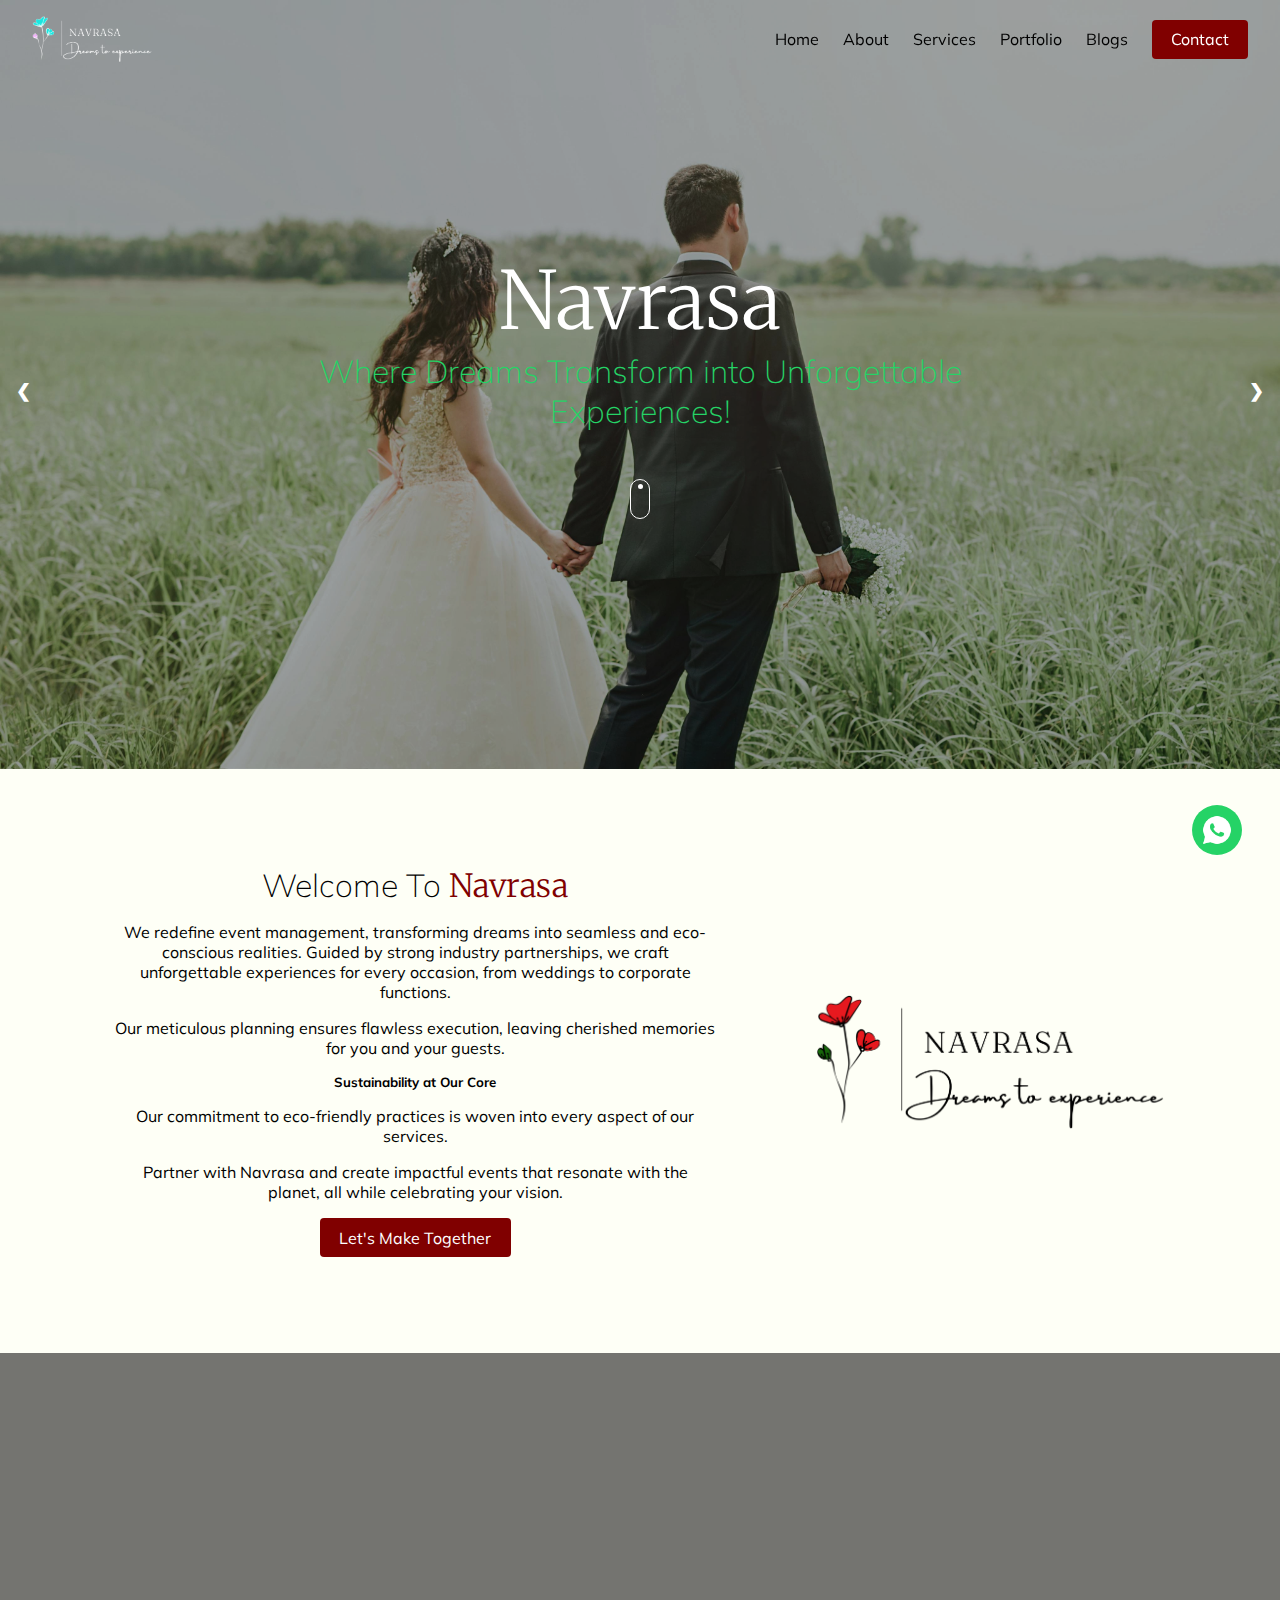
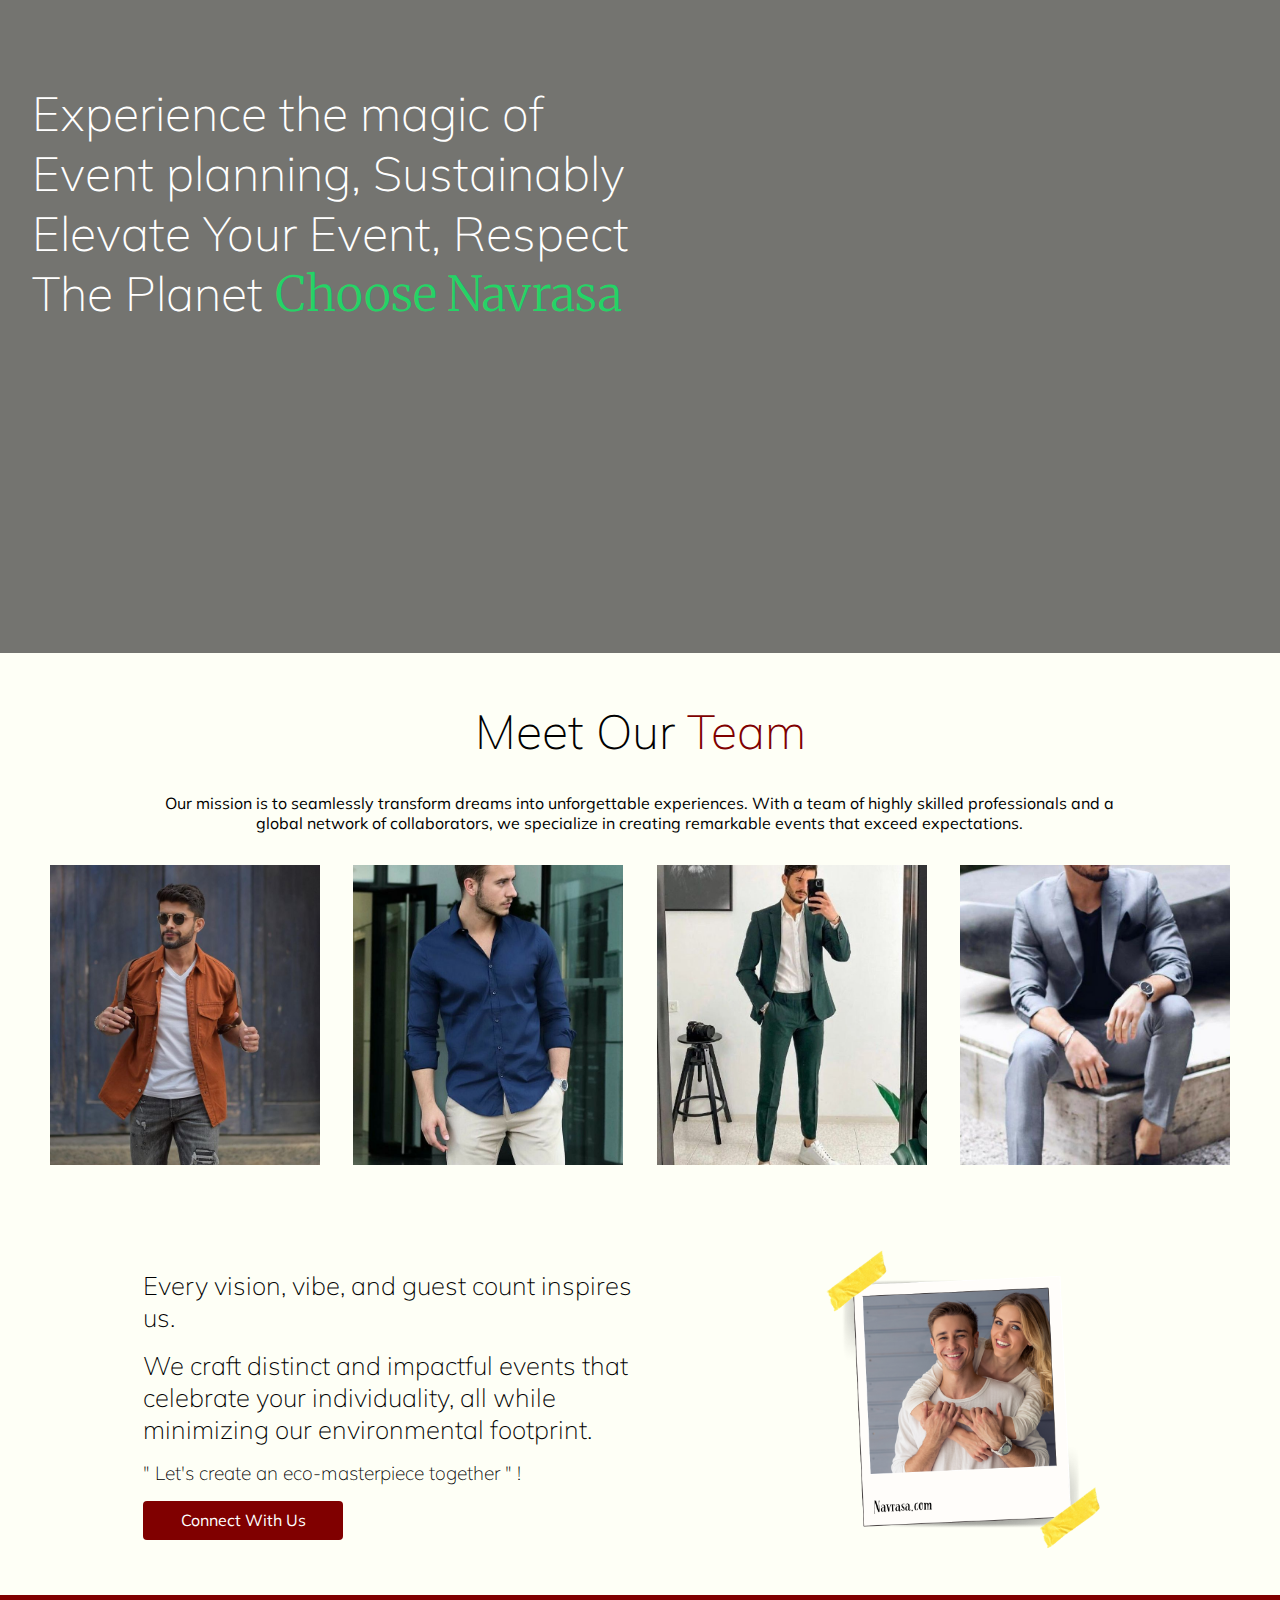
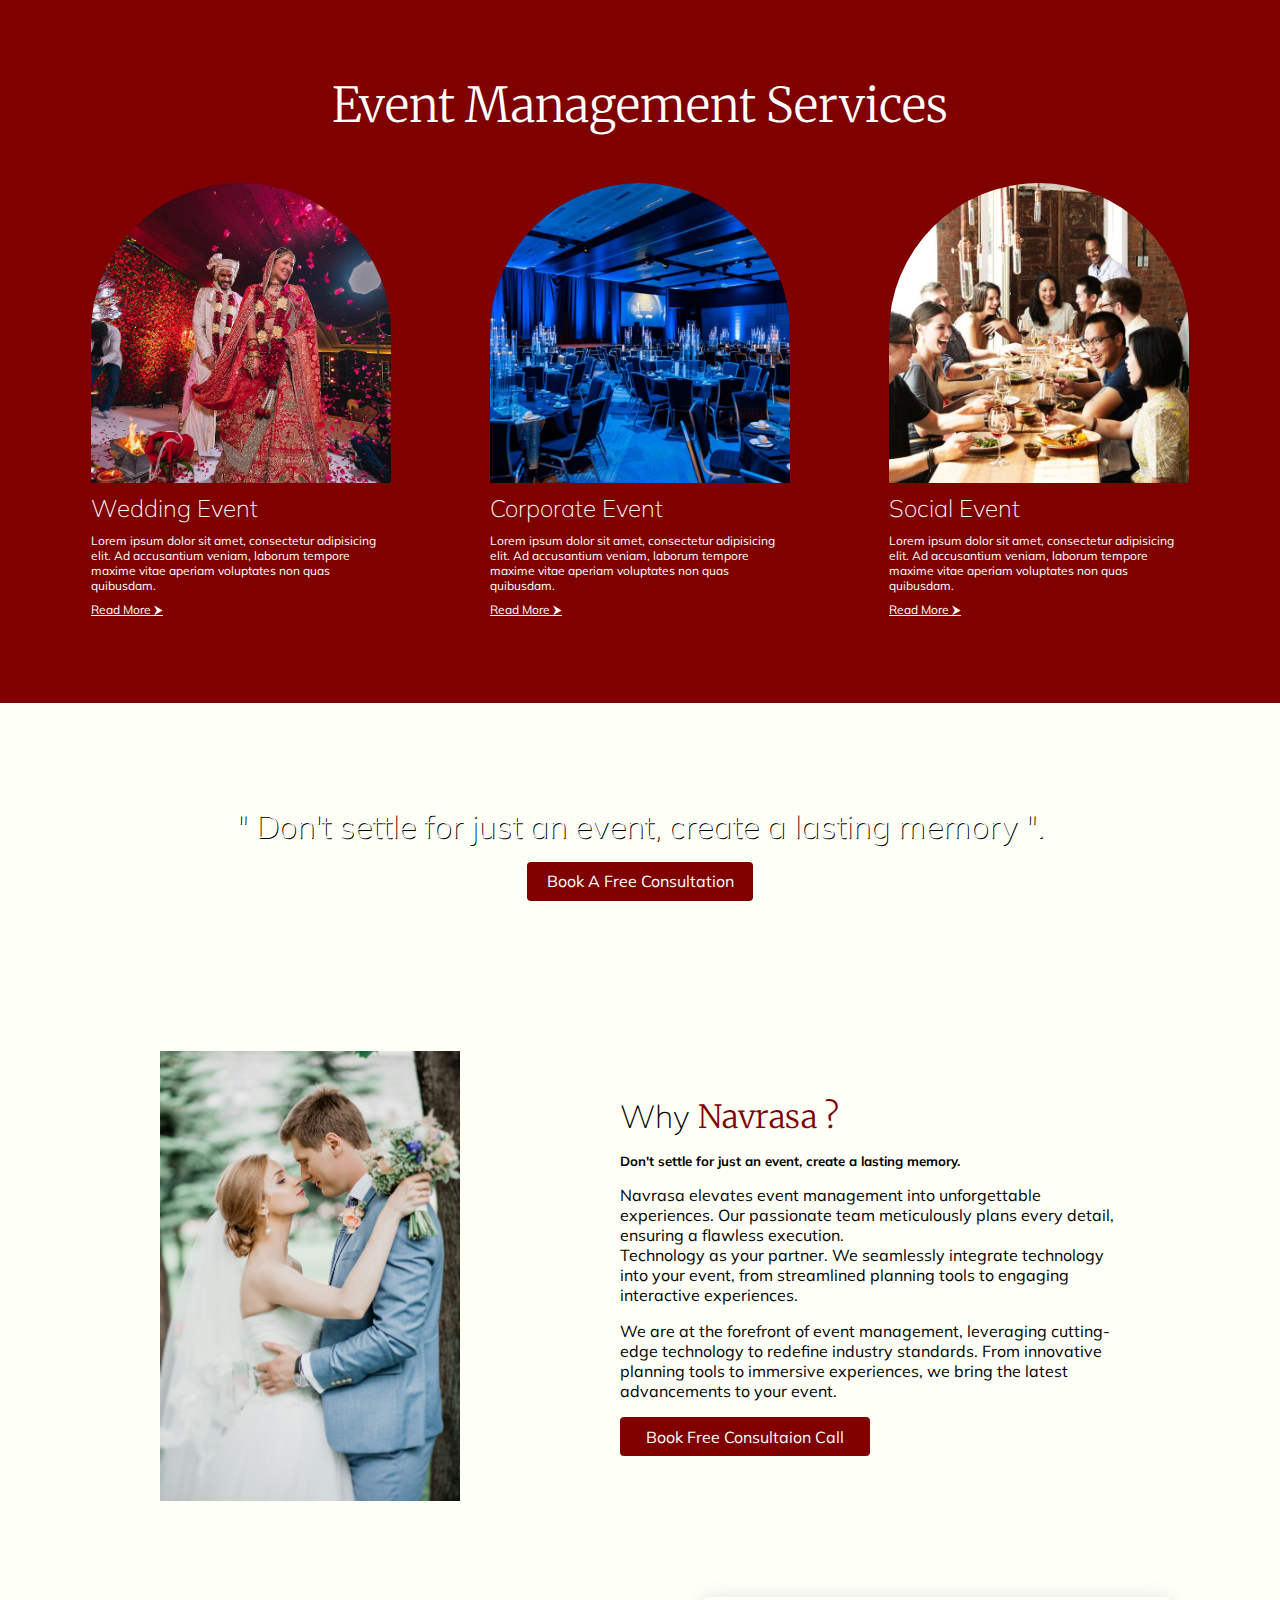
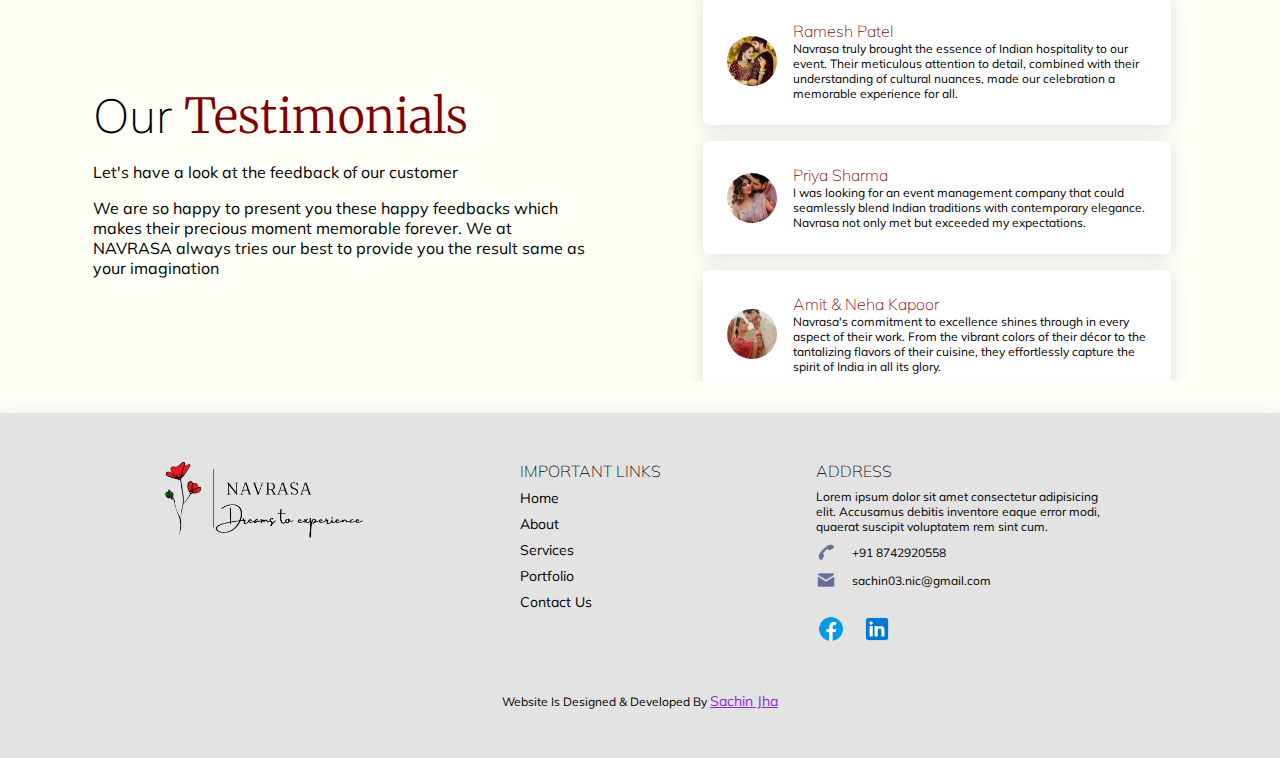
==== index.html @ 6b3e241e "blog page added" ====
<!DOCTYPE html>
<html lang="en">
  <head>
    <meta charset="UTF-8" />
    <meta name="viewport" content="width=device-width, initial-scale=1.0" />
    <title>Navrasa</title>
    <link rel="stylesheet" href="style.css" />
    <style>
      .mySlides {display: none}
      img {vertical-align: middle;}
      
      /* Slideshow container */
      .slideshow-container {
        width: 100%;
        position: relative;
        margin: auto;
      }
      
      /* Next & previous buttons */
      .prev, .next {
        cursor: pointer;
        position: absolute;
        top: 50%;
        width: auto;
        padding: 16px;
        margin-top: -22px;
        color: white;
        font-weight: bold;
        font-size: 18px;
        transition: 0.6s ease;
        border-radius: 0 3px 3px 0;
        user-select: none;
      }
      
      /* Position the "next button" to the right */
      .next {
        right: 0;
        border-radius: 3px 0 0 3px;
      }
      
      /* On hover, add a black background color with a little bit see-through */
      .prev:hover, .next:hover {
        background-color: rgba(0,0,0,0.8);
      }
      
      /* Caption text */
      .text {
        color: #f2f2f2;
        font-size: 15px;
        padding: 8px 12px;
        position: absolute;
        bottom: 8px;
        width: 100%;
        text-align: center;
      }
      
      /* Number text (1/3 etc) */
      .numbertext {
        color: #f2f2f2;
        font-size: 12px;
        padding: 8px 12px;
        position: absolute;
        top: 0;
      }
      
      
      /* Fading animation */
      /* .fade {
        animation-name: fade;
        animation-duration: 1.5s;
      } */
      .overlayer{
          position: absolute;
          width: 100%;
          height: 100%;
          display: flex;
          justify-content: center;
          flex-direction: column;
          align-items: center;
          color: white;
          text-align: center;
          background-color: rgba(0, 0, 0, 0.279);
      }
      .overlayer h1{
        font-family: var(--cursive);
        /* color: var(--darkGolden); */
        font-size: 5rem;
      }
      .overlayer h3{
        color: var(--golden);
        max-width: 700px;
      }
      
      /* On smaller screens, decrease text size */
      @media only screen and (max-width: 300px) {
        .prev, .next,.text {font-size: 11px}
      }
      </style>
  </head>
  <body>
    <div class="whatsapp-box">
      <a href="#"><img src="./images/whatsapp.png" alt="" /></a>
    </div>
    <nav id="navbar">
      <div class="navbar-left">
        <img src="./images/logo.png" alt="" id="navLogo" />
      </div>
      <div class="navbar-right">
        <a href="./index.html" class="link-a">Home</a>
        <a href="./about/about.html" class="link-a">About</a>
        <a href="./services/service.html" class="link-a">Services</a>
        <a href="./portfolio/portfolio.html" class="link-a">Portfolio</a>
        <a href="./blog/blog.html" class="link-a">Blogs</a>
        <a href="./contact/contact.html" class="btn-a">Contact</a>
      </div>
    </nav>

    <div class="slideshow-container">
      <div class="overlayer">
        <h1 class="cursive">Navrasa</h1>
        <h3>Where Dreams Transform into Unforgettable Experiences!</h3>
        <div class="ball-ring">
          <div class="ball"></div>
        </div>
      </div>
      <div class="mySlides fade">
        <img src="./images/aboutLandingBg.jpg" style="width:100%">
        <!-- <div class="text">Caption Text</div> -->
      </div>
      
      <div class="mySlides fade">
        <img src="./images/portfolioLandingBg.jpg" style="width:100%">
        <!-- <div class="text">Caption Two</div> -->
      </div>
      
      <div class="mySlides fade">
        <img src="./images/couple.jpg" style="width:100%">
        <!-- <div class="text">Caption Three</div> -->
      </div>
      
      <a class="prev" onclick="plusSlides(-1)">❮</a>
      <a class="next" onclick="plusSlides(1)">❯</a>
      
      </div>

    <!-- <div class="landing-section">
      <h1 class="cursive">Navrasa</h1>
      <h3>Where Dreams Transform into Unforgettable Experiences!</h3>
      <div class="ball-ring">
        <div class="ball"></div>
      </div>
    </div> -->

    <div class="second-section">
      <div class="second-section-bottom">
        <div class="second-section-bottom-content">
          <h3>Welcome To <span> Navrasa</span></h3>
          <p>
            We redefine event management, transforming dreams into seamless and
            eco-conscious realities. Guided by strong industry partnerships, we
            craft unforgettable experiences for every occasion, from weddings to
            corporate functions.
          </p>
          <p>
            Our meticulous planning ensures flawless execution, leaving
            cherished memories for you and your guests.
          </p>
          <h5>Sustainability at Our Core</h5>
          <p>
            Our commitment to eco-friendly practices is woven into every aspect
            of our services.
          </p>
          <p>
            Partner with Navrasa and create impactful events that resonate with
            the planet, all while celebrating your vision.
          </p>
          <a href="#" class="btn-a">Let's Make Together</a>
        </div>
        <div class="second-section-bottom-image">
          <!-- <img src="./images/circleCollage.png" alt="" /> -->
          <img src="./images/logo.png" alt="" />
        </div>
      </div>
    </div>

    <div class="third-section">
      <h2>Experience the magic of</h2>
      <h2>Event planning, Sustainably</h2>
      <h2>Elevate Your Event, Respect</h2>
      <h2>The Planet <span>Choose Navrasa</span></h2>
    </div>

    <div class="team-section">
      <h2>Meet Our <span>Team</span></h2>
      <p>
        Our mission is to seamlessly transform dreams into unforgettable
        experiences. With a team of highly skilled professionals and a global
        network of collaborators, we specialize in creating remarkable events
        that exceed expectations.
      </p>
      <div class="team-section-middle">
        <div class="team-card">
          <img src="./images/member1.jpg" alt="" />
          <div class="team-card-overlay">
            <h4>Memeber Name</h4>
            <p>Designation of the person</p>
          </div>
        </div>
        <div class="team-card">
          <img src="./images/member2.jpg" alt="" />
          <div class="team-card-overlay">
            <h4>Memeber Name</h4>
            <p>Designation of the person</p>
          </div>
        </div>
        <div class="team-card">
          <img src="./images/member3.jpg" alt="" />
          <div class="team-card-overlay">
            <h4>Memeber Name</h4>
            <p>Designation of the person</p>
          </div>
        </div>
        <div class="team-card">
          <img src="./images/member4.jpg" alt="" />
          <div class="team-card-overlay">
            <h4>Memeber Name</h4>
            <p>Designation of the person</p>
          </div>
        </div>
      </div>
      <!-- <div class="team-section-bottom">
        <p>Lorem ipsum dolor sit amet consectetur, adipisicing elit. Sunt iste nisi, deleniti fugit quibusdam nostrum, ratione non ex maiores hic officia quaerat cumque quasi! Quaerat doloremque facilis minima beatae cum.</p>
        <p>Lorem ipsum dolor sit, amet consectetur adipisicing elit. Aliquam, non ducimus! Labore et dolor perspiciatis excepturi tempore, ducimus quis soluta.</p>
      </div> -->
    </div>

    <!-- <div class="forth-section">
      <div class="forth-section-left">
        <img src="./images/team.png" alt="" />
      </div>
      <div class="forth-section-right">
        <p>
          Our mission is to seamlessly transform dreams into unforgettable
          experiences. With a team of highly skilled professionals and a global
          network of collaborators, we specialize in creating remarkable events
          that exceed expectations.
        </p>
        <p>
          Whether it's a wedding, corporate function, or social gathering, we're
          dedicated to ensuring that every moment is meticulously planned and
          flawlessly executed, leaving our clients with memories to cherish for
          a lifetime.
        </p>
        <h3>Dreams Into Experience</h3>
      </div>
    </div> -->

    <div class="fifth-section forth-section">
      <div class="fifth-section-right forth-section-right">
        <h4>Every vision, vibe, and guest count inspires us.</h4>
        <h4>
          We craft distinct and impactful events that celebrate your
          individuality, all while minimizing our environmental footprint.
        </h4>
        <h5>" Let's create an eco-masterpiece together " !</h5>
        <a href="#" class="btn-a">Connect With Us</a>
      </div>
      <div class="fifth-section-left forth-section-left">
        <img src="./images/photo-frame.png" alt="" />
      </div>
    </div>

    <div class="sixth-section">
      <h2>Event Management Services</h2>
      <div class="sixth-section-top">
        <a href="./services/service.html" class="sixth-section-top-card">
          <img src="./images/weddingEvent.jpg" alt="" />
          <!-- <div class="sixth-section-top-card-bottom"></div> -->
          <h4>Wedding Event</h4>
          <p>
            Lorem ipsum dolor sit amet, consectetur adipisicing elit. Ad
            accusantium veniam, laborum tempore maxime vitae aperiam voluptates
            non quas quibusdam.
          </p>
          <p class="read-more">Read More &#11166;</p>
        </a>
        <a href="./services/service.html" class="sixth-section-top-card">
          <img src="./images/corporateEvent.jpg" alt="" />
          <h4>Corporate Event</h4>
          <p>
            Lorem ipsum dolor sit amet, consectetur adipisicing elit. Ad
            accusantium veniam, laborum tempore maxime vitae aperiam voluptates
            non quas quibusdam.
          </p>
          <p class="read-more">Read More &#11166;</p>
        </a>
        <a href="./services/service.html" class="sixth-section-top-card">
          <img src="./images/socialGathering.jpg" alt="" />
          <h4>Social Event</h4>
          <p>
            Lorem ipsum dolor sit amet, consectetur adipisicing elit. Ad
            accusantium veniam, laborum tempore maxime vitae aperiam voluptates
            non quas quibusdam.
          </p>
          <p class="read-more">Read More &#11166;</p>
        </a>
      </div>
      <!-- <h3>We Believe</h3>
      <h2>Authenticity Matters.</h2> -->
      <!-- <p>
        Weddings are so much more than a big party. They’re a single chapter in
        a much longer story of love. The cornerstone of the life you’re building
        together.
      </p> -->
    </div>

    <div class="seventh-section">
      <h3>
        " Don't settle for just an event, create a
        <span> lasting memory</span> ".
      </h3>
      <a href="#" class="btn-a">Book A Free Consultation</a>
    </div>

    <div class="eight-section">
      <div class="eight-section-left">
        <img src="./images/dummy1.jpg" alt="" />
      </div>
      <div class="eight-section-right">
        <h3>Why <span>Navrasa ?</span></h3>
        <h5>Don't settle for just an event, create a lasting memory.</h5>
        <p>
          Navrasa elevates event management into unforgettable experiences. Our
          passionate team meticulously plans every detail, ensuring a flawless
          execution.
          <br />
          Technology as your partner. We seamlessly integrate technology into
          your event, from streamlined planning tools to engaging interactive
          experiences.
        </p>
        <p>
          We are at the forefront of event management, leveraging cutting-edge
          technology to redefine industry standards. From innovative planning
          tools to immersive experiences, we bring the latest advancements to
          your event.
        </p>
        <a href="#" class="btn-a">Book Free Consultaion Call</a>
      </div>
    </div>

    <div class="testimonial-section">
      <div class="testimonial-section-left">
        <h2>Our <span>Testimonials</span></h2>
        <p>Let's have a look at the feedback of our customer</p>
        <p>
          We are so happy to present you these happy feedbacks which makes their
          precious moment memorable forever. We at NAVRASA always tries our best
          to provide you the result same as your imagination
        </p>
      </div>
      <div class="testimonial-section-right">
        <div class="testimonial-card">
          <div class="testimonial-card-left">
            <img src="./images/testimonial1.jpg" alt="" />
          </div>
          <div class="testimonial-card-right">
            <h4>Ramesh Patel</h4>
            <p>
              Navrasa truly brought the essence of Indian hospitality to our
              event. Their meticulous attention to detail, combined with their
              understanding of cultural nuances, made our celebration a
              memorable experience for all.
            </p>
          </div>
        </div>
        <div class="testimonial-card">
          <div class="testimonial-card-left">
            <img src="./images/testimonial2.jpg" alt="" />
          </div>
          <div class="testimonial-card-right">
            <h4>Priya Sharma</h4>
            <p>
              I was looking for an event management company that could
              seamlessly blend Indian traditions with contemporary elegance.
              Navrasa not only met but exceeded my expectations.
            </p>
          </div>
        </div>
        <div class="testimonial-card">
          <div class="testimonial-card-left">
            <img src="./images/testimonial3.jpg" alt="" />
          </div>
          <div class="testimonial-card-right">
            <h4>Amit & Neha Kapoor</h4>
            <p>
              Navrasa's commitment to excellence shines through in every aspect
              of their work. From the vibrant colors of their décor to the
              tantalizing flavors of their cuisine, they effortlessly capture
              the spirit of India in all its glory.
            </p>
          </div>
        </div>
        <div class="testimonial-card">
          <div class="testimonial-card-left">
            <img src="./images/testimonial4.jpg" alt="" />
          </div>
          <div class="testimonial-card-right">
            <h4>Ananya & Arjun Mehta</h4>
            <p>
              Navrasa's ability to weave together the rich tapestry of Indian
              culture into our event was truly remarkable.
            </p>
          </div>
        </div>
        <div class="testimonial-card">
          <div class="testimonial-card-left">
            <img src="./images/testimonial5.jpg" alt="" />
          </div>
          <div class="testimonial-card-right">
            <h4>Deepak & Pooja Khanna</h4>
            <p>
              Navrasa's dedication to showcasing the beauty of Indian traditions
              is truly commendable. From the moment we engaged with their team,
              we knew we were in capable hands.
            </p>
          </div>
        </div>
        <div class="testimonial-card">
          <div class="testimonial-card-left">
            <img src="./images/testimonial6.jpg" alt="" />
          </div>
          <div class="testimonial-card-right">
            <h4>Rajiv & Sunita Desai</h4>
            <p>
              Navrasa's passion for Indian culture shines through in every
              detail of their work. From the intricate designs of their
              invitations to the soulful melodies of their music, they create an
              immersive experience
            </p>
          </div>
        </div>
        <div class="testimonial-card">
          <div class="testimonial-card-left">
            <img src="./images/testimonial7.jpg" alt="" />
          </div>
          <div class="testimonial-card-right">
            <h4>Rahul & Anjali Gupta</h4>
            <p>
              Their vibrant decorations, flavorful cuisine, and lively
              entertainment transformed our event into a vibrant celebration
              that left guests in awe.
            </p>
          </div>
        </div>
      </div>
    </div>

    

    <footer id="footer">
      <div class="footer-top">
        <div class="column" id="footerColumn1">
          <img src="./images/logo.png" alt="" />
        </div>
        <div class="column" id="footerColumn2">
          <h4>IMPORTANT LINKS</h4>
          <a href="#">Home</a>
          <a href="#">About</a>
          <a href="#">Services</a>
          <a href="#">Portfolio</a>
          <a href="#">Contact Us</a>
        </div>
        <div class="column" id="footerColumn3">
          <h4>ADDRESS</h4>
          <p>
            Lorem ipsum dolor sit amet consectetur adipisicing elit. Accusamus
            debitis inventore eaque error modi, quaerat suscipit voluptatem rem
            sint cum.
          </p>
          <div class="basic-row">
            <img src="./images/call.png" alt="" />
            <p>+91 8742920558</p>
          </div>
          <div class="basic-row">
            <img src="./images/mail.png" alt="" />
            <p>sachin03.nic@gmail.com</p>
          </div>
          <div class="basic-row">
            <a href="#"
              ><img src="./images/facebook.png" class="social-icon" alt=""
            /></a>
            <a href="#"
              ><img src="./images/linkedin.png" class="social-icon" alt=""
            /></a>
            <!-- <a href="#"><img src="./images/instagram.png" class="social-icon" alt=""></a> -->
          </div>
        </div>
      </div>
      <div class="footer-bottom">
        <p>
          Website Is Designed & Developed By
          <a href="https://sachinjha.tech/" target="_blank">Sachin Jha</a>
        </p>
      </div>
    </footer>

    <div class="error-screen">
      <img src="./images/404.png" alt="" />
    </div>

    <script src="./script.js"></script>
    <script>
      let slideIndex = 1;
      showSlides(slideIndex);
      
      function plusSlides(n) {
        showSlides(slideIndex += n);
      }
      
      function currentSlide(n) {
        showSlides(slideIndex = n);
      }
      
      function showSlides(n) {
        let i;
        let slides = document.getElementsByClassName("mySlides");
        let dots = document.getElementsByClassName("dot");
        if (n > slides.length) {slideIndex = 1}    
        if (n < 1) {slideIndex = slides.length}
        for (i = 0; i < slides.length; i++) {
          slides[i].style.display = "none";  
        }
        for (i = 0; i < dots.length; i++) {
          dots[i].className = dots[i].className.replace(" active", "");
        }
        slides[slideIndex-1].style.display = "block";  
        dots[slideIndex-1].className += " active";
      }
      </script>
    <script>
      let navbar = document.getElementById("navbar");
      window.addEventListener("scroll", () => {
        if (window.scrollY >= 50) {
          navbar.style.backgroundColor = "white";
        } else {
          navbar.style.backgroundColor = "transparent";
        }
      });
    </script>
  </body>
</html>
---- style.css ----
@import url('https://fonts.googleapis.com/css2?family=Mulish:ital,wght@0,200..1000;1,200..1000&display=swap');
@import url('https://fonts.googleapis.com/css2?family=Great+Vibes&family=Mulish:ital,wght@0,200..1000;1,200..1000&display=swap');
@import url('https://fonts.googleapis.com/css2?family=Kaushan+Script&display=swap');
@import url('https://fonts.googleapis.com/css2?family=Merriweather&display=swap');
*{
    margin: 0%;
    padding: 0%;
    box-sizing: border-box;
    font-family: var(--paragraph);
}
html{
    font-size: 100%;
    scroll-behavior: smooth;
}
body{
    width: 100%;
    height: 100vh;
    overflow-x: hidden;
    background-color: var(--lightGreen);
}
:root{
    /* --golden : #FFD700; */
    --green : 	#25d366;
    --golden : 	#25d366;
    --darkGolden : #800000;
    --lightGreen : #fefff6;
    /* --cursive : "Great Vibes", cursive; */
    --cursive : "Merriweather", serif;
    --paragraph : "Mulish", sans-serif;
    /* --handwritten :"Kaushan Script", cursive; */
    --handwritten : "Merriweather", serif;
}
h1{
    font-size: 4rem;
    font-weight: lighter;
}
h2{
    font-size: 3rem;
    font-weight: lighter;
}
h3{
    font-size: 2rem;
    font-weight: lighter;
}
h4{
    font-size: 1rem;
    font-weight: lighter;
}
a{
    text-decoration: none;
    color: black;
}
.btn-a{
    padding: 0.6rem 1.2rem;
    border-radius: 4px;
    background-color: var(--darkGolden);
    color: white;
    transition: 0.6s;
    text-align: center;
}
.btn-a:hover{
    background-color: var(--green);
    color: white;
}

/* WHATSAPP BOX */
.whatsapp-box{
    position: fixed;
    bottom: 5%;
    right: 3%;
    width: 50px;
    height: 50px;
    background-color: var(--green);
    border-radius: 50%;
    z-index: 999;
    display: flex;
    justify-content: center;
    align-items: center;
}
.whatsapp-box img{
    width: 30px;
}


/* NAVBAR-SECTION */
#navbar{
    padding: 1rem 2rem;
    display: flex;
    justify-content: space-between;
    align-items:center;
    width: 100%;
    position: fixed;
    z-index: 999;
    transition: 0.6s;
    /* backdrop-filter: blur(8px); */
}
.navbar-left img{
    width: 120px;
    filter: invert(100%);
}
.navbar-right{
    display: flex;
    justify-content: center;
    align-items: center;
    gap: 1.5rem;
}
.navbar-right .link-a:hover{
    color: var(--golden);
}

/* LANDING SECTION */
.landing-section{
    width: 100%;
    min-height: 100vh;
    display: flex;
    flex-direction: column;
    justify-content: center;
    align-items: center;
    padding: 3rem 2rem;
    padding-top: 5rem;
    background: url("./images/landingBg.jpg");
    background-size: cover;
    /* background-position: center; */
    position: relative;
    /* background-attachment: fixed; */
}
.landing-section::before{
    content: "";
    position: absolute;
    top: 0%;
    left: 0%;
    width: 100%;
    height: 100%;
    background-color: #1313127d;
}

.landing-section .cursive{
    font-family: var(--handwritten);
    font-weight: lighter;
    font-size: 6rem;
    color: white;
}
.landing-section h1 , .landing-section p , .landing-section h2 , .landing-section h3{
    position: relative;
    color: var(--golden);
    font-weight: lighter;
}
.ball-ring{
    position: relative;
    width: 20px;
    height: 40px;
    border-radius: 20px;
    border: 1px solid white;
    margin-top: 3rem;
}
.ball{
    position: absolute;
    width: 5px;
    height: 5px;
    background-color: white;
    border-radius: 50%;
    top: 10%;
    left: 37%;
    animation: ball 4s linear infinite;
}
@keyframes ball {
    0%{
        top: 10%;
    }
    50%{
        top: 70%;
    }
    100%{
        top: 10%;
    }
}
.landing-section h3{
    max-width: 700px;
    text-align: center;
}


/* SECOND-SECTION */
.second-section{
    width: 100%;
    padding: 3rem 2rem;
    display: flex;
    flex-direction: column; 
    /* gap: 1rem; */
    align-items: center;
}
.second-section h3 span{
    color: var(--darkGolden);
    font-family: var(--handwritten);
}
.second-section-bottom{
    width: 100%;
    padding: 3rem 0;
    display: flex;
    justify-content: space-evenly;
    align-items: center;
    gap: 1rem;
}
.second-section-bottom-content{
    max-width: 600px;
    display: flex;
    flex-direction: column;
    align-items: center;
    gap: 1rem;
    text-align: center;
}
.second-section-bottom-content .btn-a{
    max-width: 200px;
}
.second-section-bottom-image img{
    width: 350px;
    /* height: 100%; */
}

/* THIRD SECTION */
.third-section{
    width: 100%;
    height: 100vh;
    background: url("./images/landingThirdSection.jpg");
    background-size: cover;
    background-position: center;
    background-attachment: fixed;
    position: relative;
    padding: 3rem 2rem;
    display: flex;
    flex-direction: column;
    justify-content: center;
}
.third-section::before{
    content: "";
    position: absolute;
    top: 0%;
    left: 0%;
    width: 100%;
    height: 100%;
    background-color: #13131296;
}
.third-section h2{
    position: relative;
    color: white;
    font-weight: lighter;
}
.third-section h2 span{
    color: var(--golden);
    font-family: var(--handwritten);
}


/* TEAM SECTION */
.team-section{
    padding: 3rem 2rem;
    display: flex;
    flex-direction: column;
    align-items: center;
    gap: 2rem;
}
.team-section > p{
    text-align: center;
    max-width: 80%;
}
.team-section h2{
    text-align: center;
}
.team-section h2 span{
    color: var(--darkGolden);
}
.team-section-middle{
    width: 100%;
    display: flex;
    justify-content: space-evenly;
    gap: 1rem;
}
.team-card{
    width: 270px;
    height: 300px;
    /* border: 1px solid var(--darkGolden); */
    display: flex;
    flex-direction: column;
    gap: 1rem;
    overflow: hidden;
    position: relative;
}
.team-card-overlay{
    transition: 0.6s;
    position: absolute;
    background-color: var(--darkGolden);
    color: white;
    padding: 1rem 1rem;
    width: 100%;
    display: flex;
    flex-direction: column;
    justify-content: center;
    align-items: center;
    gap: 0.5rem;
    text-align: center;
    bottom: -120px;
}
.team-card:hover > .team-card-overlay{
    bottom: 0px;
}
.team-card p{
    font-size: 12px;
}
.team-card img{
    position: relative;
    width: 100%;
    height: 100%;
    object-fit: cover;
}
.team-section-bottom{
    width: 100%;
    text-align: center;
    /* border: 1px solid red; */
    display: flex;
    justify-content: center;
    align-items: center;
    flex-direction: column;
    gap: 1rem;
}
.team-section-bottom p{
    /* max-width:800px; */
    width: 90%;
}

/* FORTH SECTION */
.forth-section{
    padding: 3rem 2rem;
    display: flex;
    justify-content: space-evenly;
    gap: 2rem;
    align-items: center;
}
.forth-section-left img{
    width: 350px;
}
.forth-section-right{
    max-width: 500px;
    display: flex;
    flex-direction: column;
    gap: 1rem;
}
.forth-section-right h3{
    font-family: var(--cursive);
    color: var(--darkGolden);
}

/* FIFTH-SECTION */
.fifth-section{
    padding: 1rem 2rem;
}
.fifth-section-right h4{
    font-family: var(--paragraph);
    color: black;
    font-weight: lighter;
    font-size: 1.6rem;
}
.fifth-section-right h5{
    font-weight: lighter;
    font-size: 1.2rem;
}
.fifth-section-right .btn-a{
    width: 200px;
}


/* SIXTH SECTION */
.sixth-section  > h2{
    color: white;
    margin-bottom: 2rem;
}
.sixth-section{
    padding: 5rem 2rem;
    background-color: var(--darkGolden);
    display: flex;
    flex-direction: column;
    justify-content: center;
    align-items: center;
    gap: 1rem;
    text-align: center;
}
.sixth-section-top{
    width: 100%;
    display: flex;
    justify-content: space-evenly;
    align-items: center;
    gap: 2.5rem;
    position: relative;
    flex-wrap: wrap;
}
.sixth-section-top-card{
    width: 300px;
    height: 440px;
    position: relative;
    border-top-left-radius: 150px;
    border-top-right-radius: 150px;
    overflow: hidden;
    display: flex;
    flex-direction: column;
    justify-content: left;
    text-align: left;
    gap: 0.6rem;
    /* border: 1px solid white; */
    color: white;
    cursor: pointer;
}
.sixth-section-top-card h4{
    font-size: 1.5rem;
}
.sixth-section-top-card p{
    font-size: 12px;
}
.read-more{
    transition: 0.6s;
    text-decoration: underline;
}
.sixth-section-top-card:hover > .read-more{
    transform: translateX(20px);
}
.sixth-section-top-card img{
    width: 100%;
    max-height: 300px;
    object-fit: cover;
    position: relative;
    transition: 0.6s;
}
.sixth-section-top-card:hover > img{
    transform: scale(1.06);
}
.sixth-section h2{
    font-family: var(--cursive);
    /* color: var(--darkGolden); */
}
.sixth-section p{
    max-width: 600px;
}


/* SEVENT SECTION */
.seventh-section{
    width: 100%;
    height: 300px;
    background: url("./images/offersectionbg.jpg");
    background-size: cover;
    background-attachment: fixed;
    padding: 3rem 2rem;
    display: flex;
    justify-content: center;
    align-items: center;
    text-align: center;
    flex-direction: column;
    gap: 1rem;
}
.seventh-section h3{
    color: white;
    /* font-weight: bold; */
    text-shadow: 1px 1px black;
}
/* .seventh-section h3 span{
    color: var(--darkGolden);
} */
/* EIGHT SECTION */
.eight-section{
    padding: 3rem 2rem;
    display: flex;
    justify-content: space-evenly;
    align-items: center;
    gap: 2rem;
}
.eight-section-right{
    display: flex;
    flex-direction: column;
    gap: 1rem;
    max-width: 500px;
}
.eight-section-right h3 span{
    color: var(--darkGolden);
    font-family: var(--handwritten);
}
.eight-section-right .btn-a{
    width: 250px;
}
.eight-section-left img{
    width: 300px;
}


/* TESTIMONIAL SECTION */
.testimonial-section{
    padding: 2rem 2rem;
    display: flex;
    justify-content: space-evenly;
    align-items: center;
    gap: 2rem;
}
.testimonial-section-left{
    display: flex;
    flex-direction: column;
    gap: 1rem;
    max-width: 500px;
}
.testimonial-section-left h2 span{
    font-family: var(--cursive);
    color: var(--darkGolden);
}
.testimonial-section-right{
    height: 400px;
    /* border: 1px solid red; */
    width: 500px;
    overflow-y: auto;
    display:flex;
    flex-direction: column;
    gap: 1rem;
    padding: 1rem 1rem;
}
.testimonial-card{
    width: 100%;
    padding: 1.5rem 1.5rem;
    background-color: white;
    border-radius: 6px;
    display: flex;
    gap: 1rem;
    align-items: center;
    box-shadow: rgba(100, 100, 111, 0.2) 0px 2px 19px 0px;
}
.testimonial-card-left img{
    width: 50px;
    height: 50px;
    border-radius: 50%;
    object-fit: cover;
}
.testimonial-card-right p{
    font-size: 12px;
}
.testimonial-card-right h4{
    color: var(--darkGolden);
}
.testimonial-section-right::-webkit-scrollbar{
    /* display: none; */
    width: 4px;
    background-color: transparent;
}
.testimonial-section-right::-webkit-scrollbar-thumb{
    background-color: var(--darkGolden);
    border-radius: 8px;
}



/* FAQ SECTION */
.faq-section{
    padding: 3rem 2rem;
    display: flex;
    flex-direction: column;
    gap: 1rem;
    background-color: #800000;
}
.faq-section .grid-card{
    padding: 1rem 1rem;
    width: 90%;
    display: flex;
    flex-direction: column;
    gap: 1rem;
    background-color: white;
    height: 50px;
    overflow: hidden;
    transition: 0.6s;
    border-radius: 4px;
}
.faq-section .grid-card:hover{
    height:120px;
}
.faq-section .grid-card p{
    font-size: 12px;
}
.faq-section .grid-card h4{
    color: var(--darkGolden);
}
/* FOOTER SECTION */
#footer{
    padding: 3rem 2rem;
    box-shadow: rgba(100, 100, 111, 0.2) 0px 7px 29px 0px;
    background-color: rgb(227, 227, 227);
    display: flex;
    flex-direction: column;
    gap: 3rem;
}
.footer-top{
    width: 100%;
    display: flex;
    justify-content: space-evenly;
    flex-wrap: wrap;
    gap: 1.5rem;
}
.column{
    display: flex;
    flex-direction: column;
    gap: 0.5rem;
    max-width: 300px;
}
#footerColumn1 img{
    width: 200px;
}
#footerColumn2 a{
    font-size: 14px;
}
#footerColumn2 a:hover{
    color: var(--darkGolden);
}
#footerColumn3 p{
    font-size: 12px;
}
.basic-row{
    display: flex;
    align-items: center;
    gap: 1rem;
}
.basic-row img{
    filter: invert(60%);
    width: 20px;
}
.basic-row .social-icon{
    filter: invert(0%);
    width: 30px;
    margin-top: 1rem;
}
.footer-bottom{
    text-align: center;
    font-size: 12px;
}
.footer-bottom a{
    color: blueviolet;
    font-size: 14px;
    text-decoration: underline;
}


/* ERROR SCREEN */
.error-screen{
    display: none;
    justify-content: center;
    align-items: center;
    position: fixed;
    top: 0%;
    left: 0%;
    width: 100%;
    height: 100%;
    z-index: 1000;
    background-color:var(--lightGreen);
}
.error-screen img{
    width: 300px;
}




@media screen  and (max-width:990px){
    .error-screen{
        display: flex;
    }
}
@media screen and (max-width:450px) {
    .sixth-section h2{
        font-size: 1.6rem;
    }
}
@media screen and (max-width:700px) {
    .faq-section .grid-card:hover{
        height: 170px;
    }
}
@media screen and (max-width:600px) {
    .faq-section .grid-card{
        width: 100%;
    }
    .faq-section h3{
        color: white;
        font-size: 1.2rem;
    }
}


@media screen and (max-width:450px) {
    html{
        font-size: 80%;
    }
}
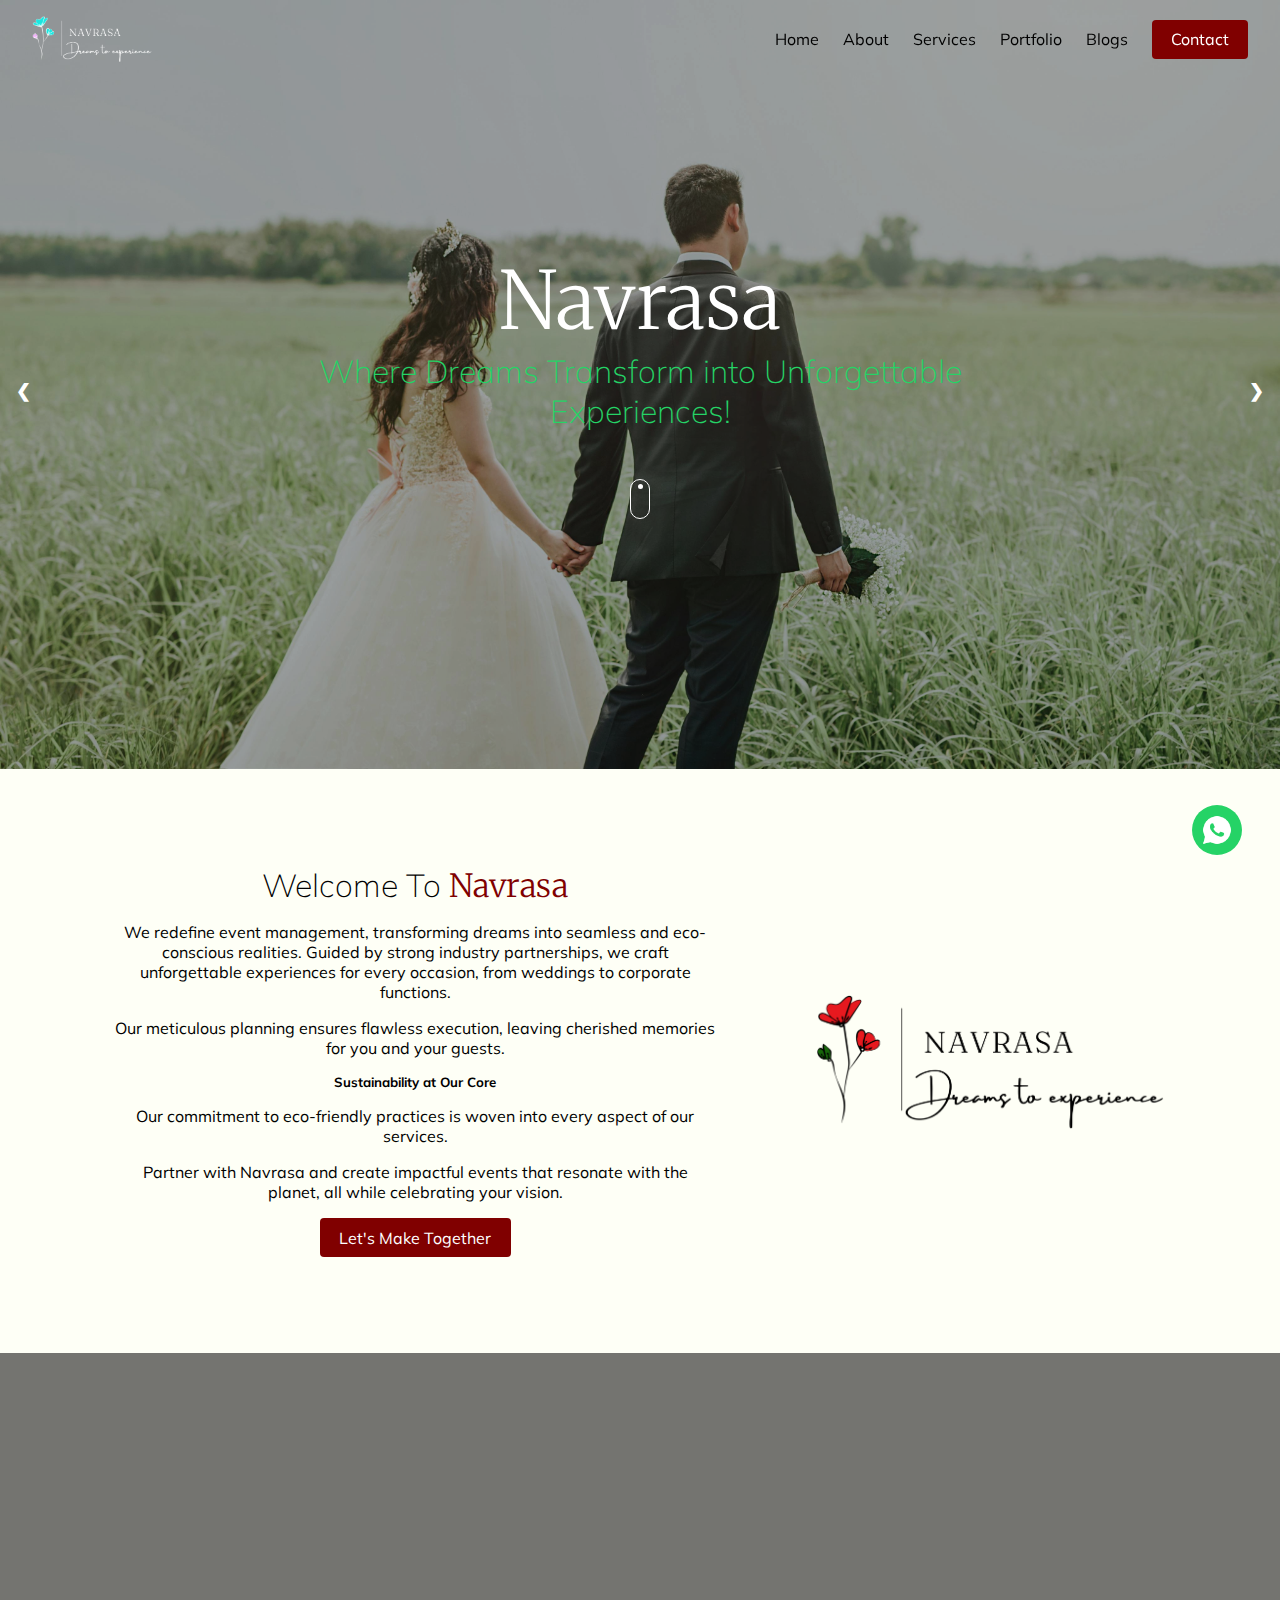
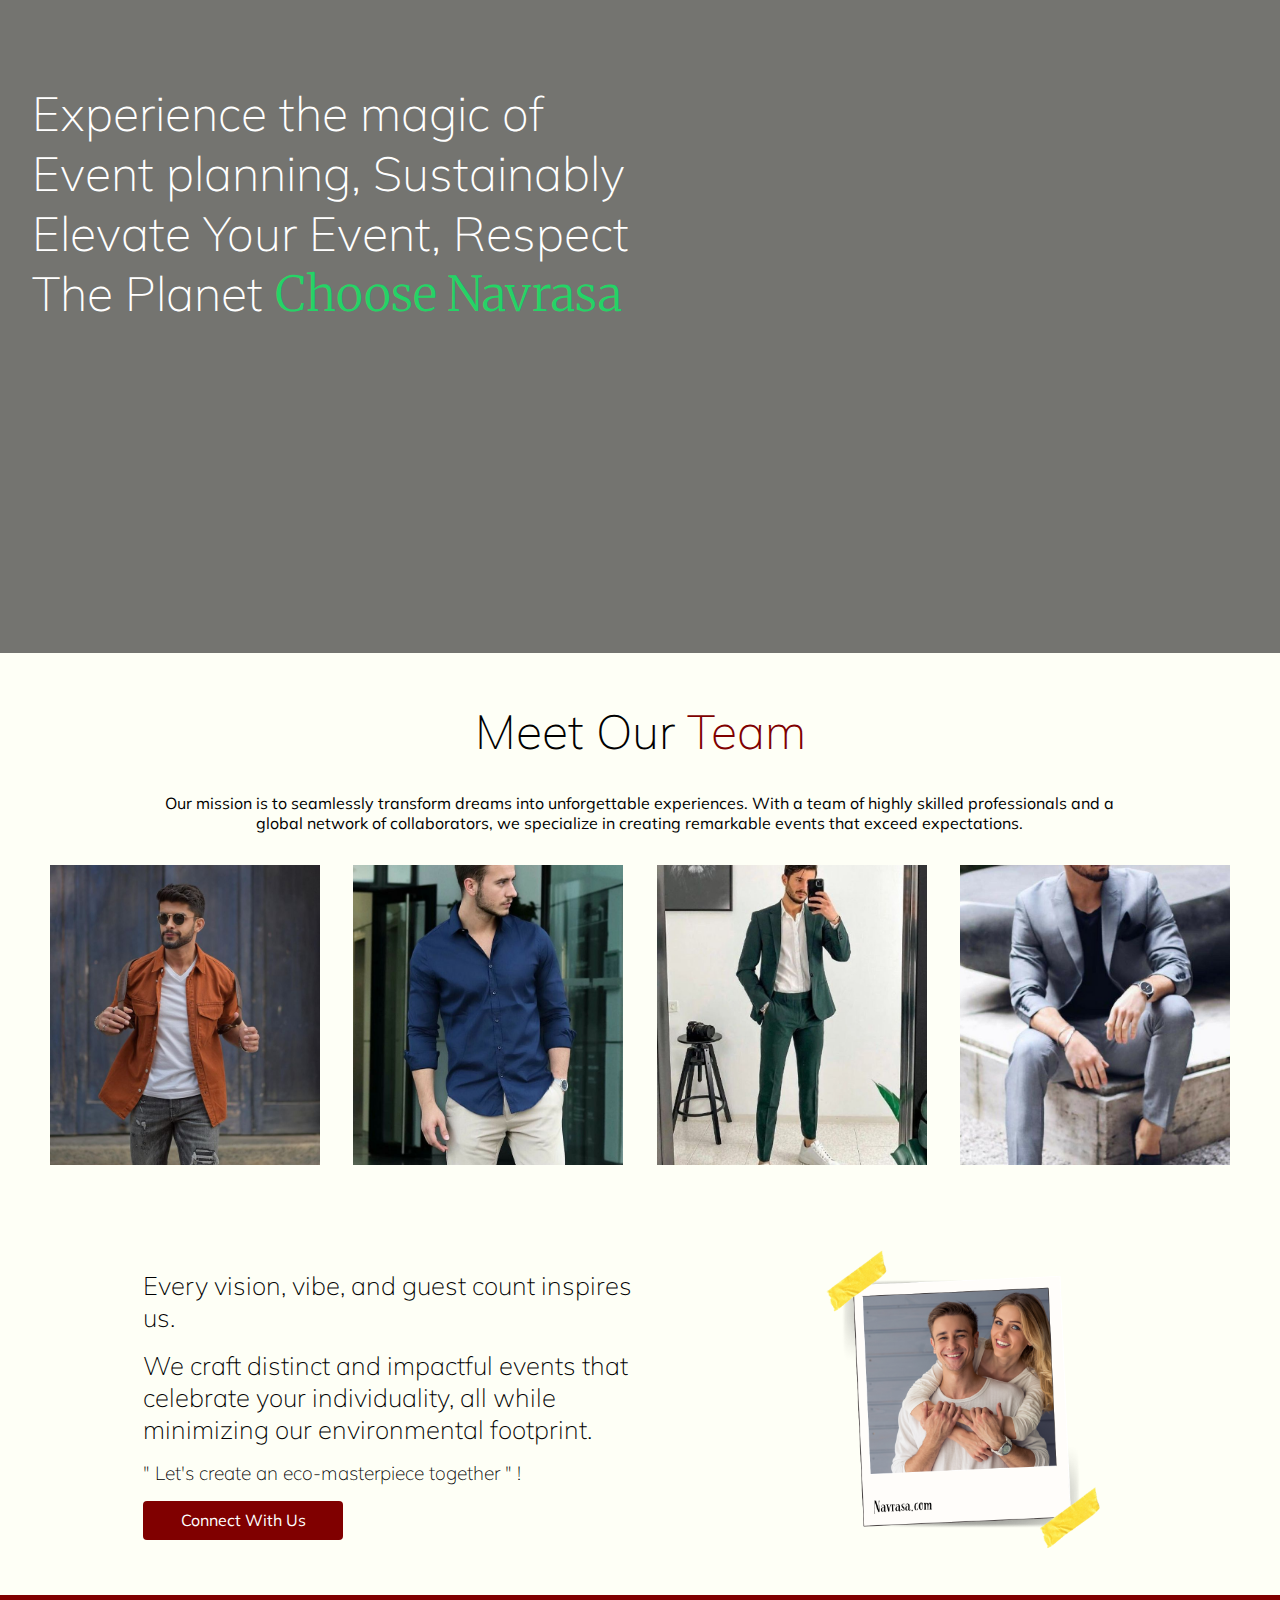
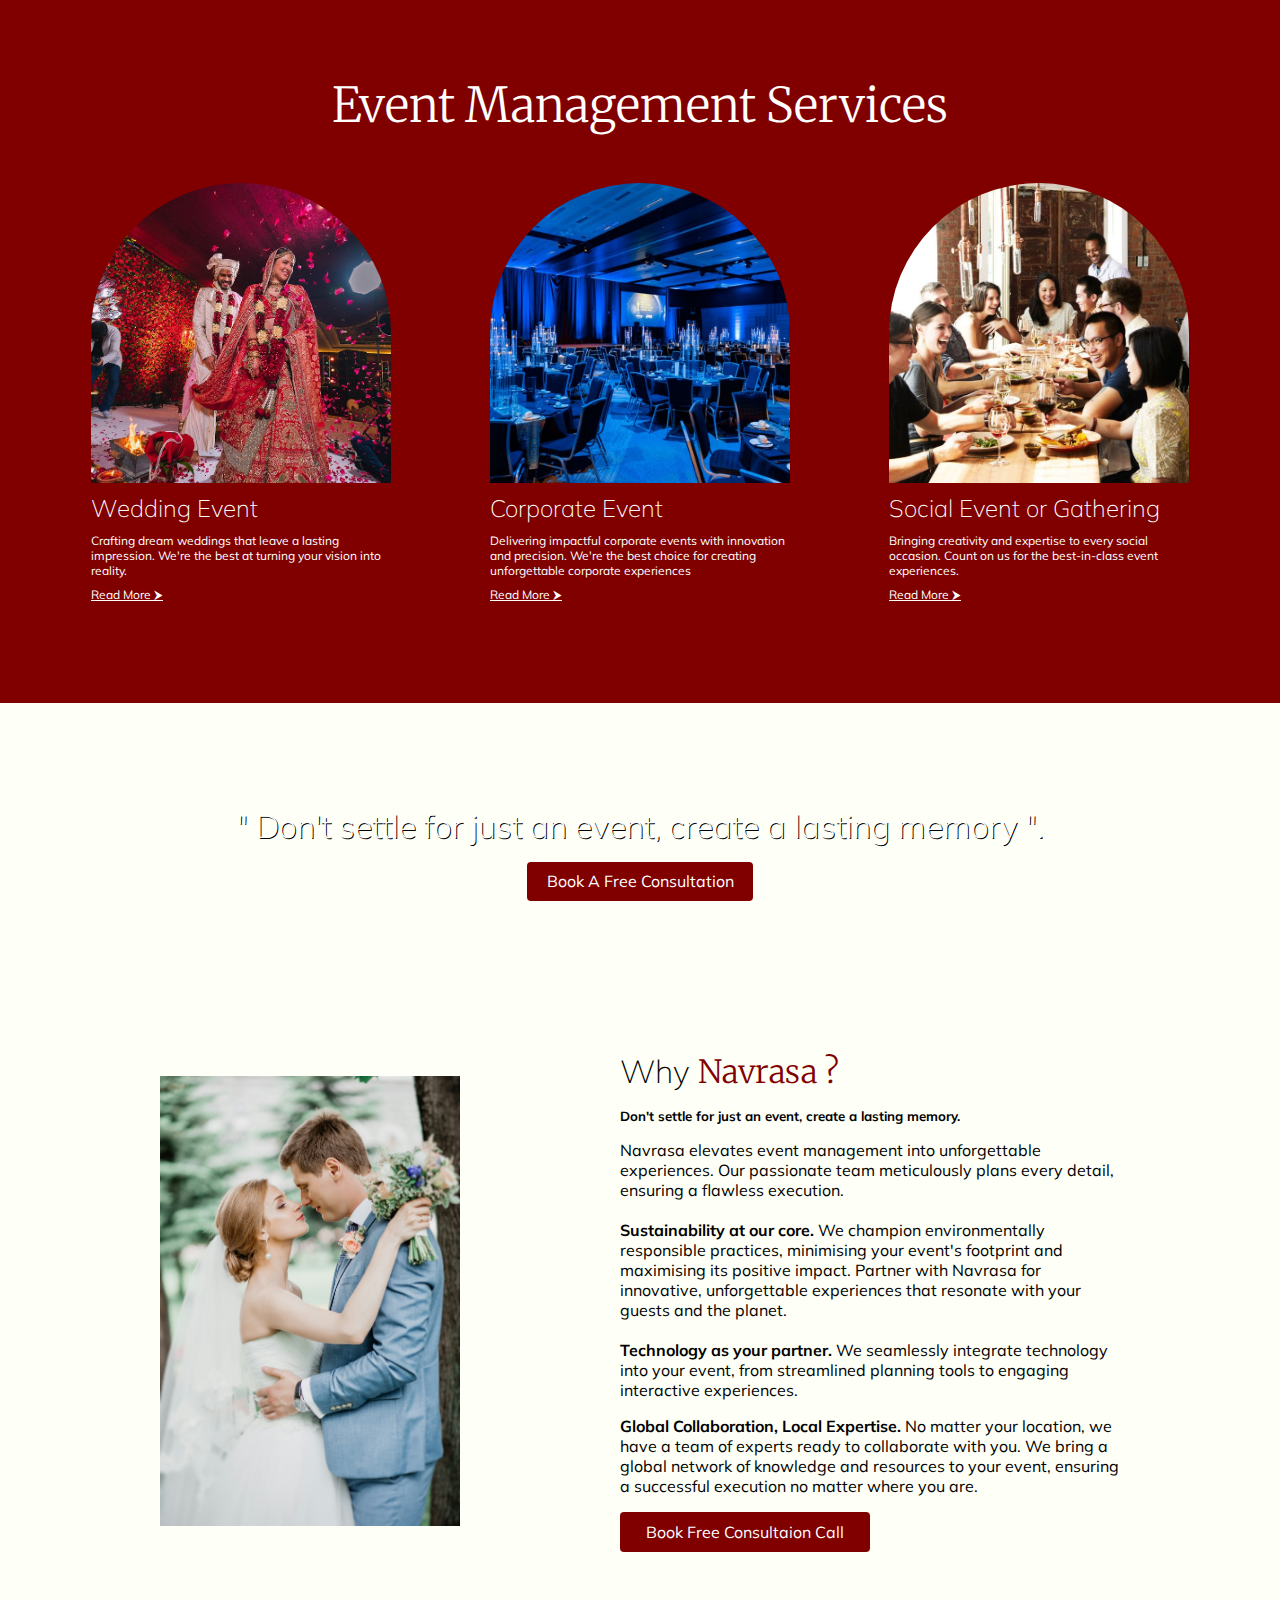
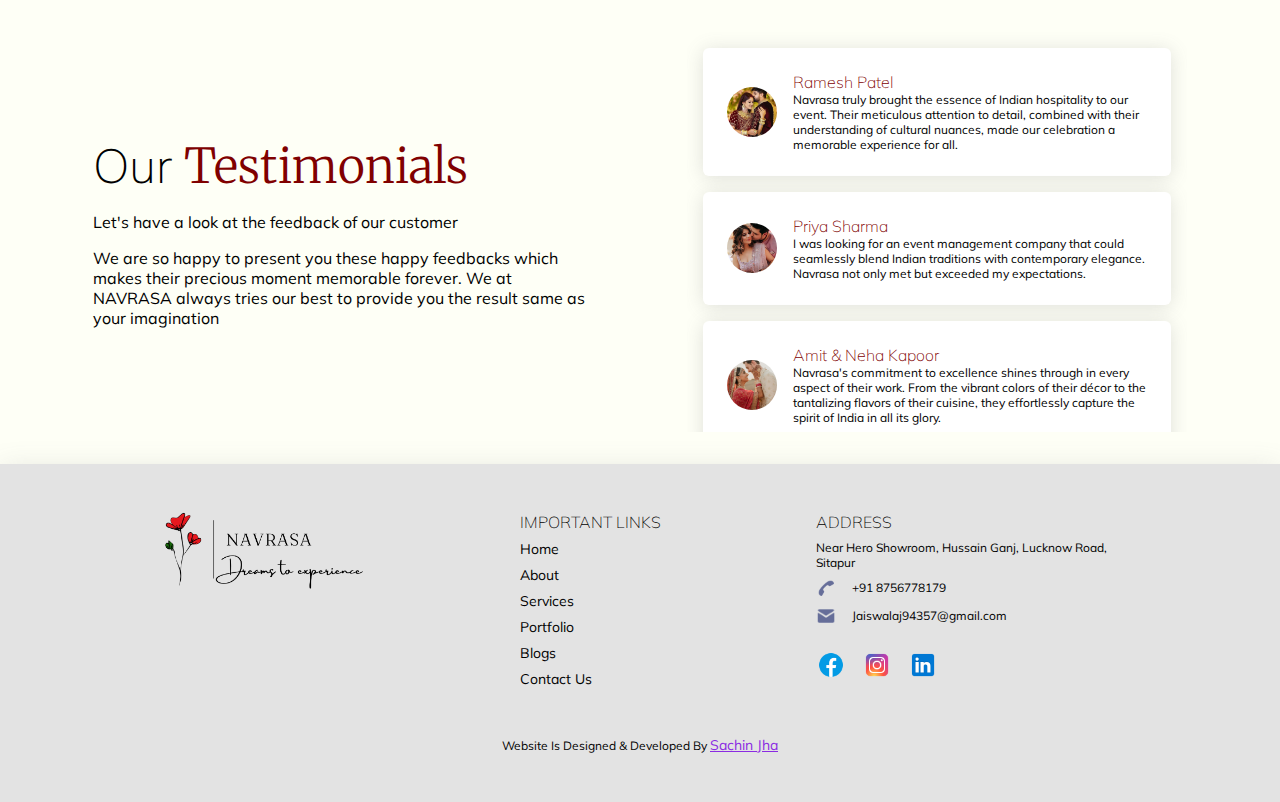
==== commit 9c6c2afd: "content change + service page complition" ====
--- a/index.html
+++ b/index.html
@@ -14,6 +14,12 @@
         width: 100%;
         position: relative;
         margin: auto;
+      }
+
+      @media screen and (max-width:400px) {
+        .slideshow-container{
+          height: 70vh;
+        }
       }
       
       /* Next & previous buttons */
@@ -95,6 +101,17 @@
       @media only screen and (max-width: 300px) {
         .prev, .next,.text {font-size: 11px}
       }
+      .slideshow-container .mySlides{
+        /* border: 1px solid red; */
+        width: 100%;
+        height: 100%;
+        object-fit: cover;
+      }
+      .slideshow-container .mySlides img{
+        height: 100%;
+        object-fit: cover;
+        width: 100%;
+      }
       </style>
   </head>
   <body>
@@ -113,6 +130,17 @@
         <a href="./blog/blog.html" class="link-a">Blogs</a>
         <a href="./contact/contact.html" class="btn-a">Contact</a>
       </div>
+      <img src="./images/menu.png" onclick="displayMenu()" alt="">
+      <div class="side-menu" id="sideMenu">
+        <img src="./images/logo.png" alt="">
+        <a href="./index.html" class="link-a">Home</a>
+        <a href="./about/about.html" class="link-a">About</a>
+        <a href="./services/service.html" class="link-a">Services</a>
+        <a href="./portfolio/portfolio.html" class="link-a">Portfolio</a>
+        <a href="./blog/blog.html" class="link-a">Blogs</a>
+        <a href="./contact/contact.html" class="btn-a">Contact</a>
+        <img src="./images/close.png" alt="" id="closeBtn" onclick="hideMenu()">
+      </div>
     </nav>
 
     <div class="slideshow-container">
@@ -174,7 +202,7 @@
             Partner with Navrasa and create impactful events that resonate with
             the planet, all while celebrating your vision.
           </p>
-          <a href="#" class="btn-a">Let's Make Together</a>
+          <a href="./contact/contact.html" class="btn-a">Let's Make Together</a>
         </div>
         <div class="second-section-bottom-image">
           <!-- <img src="./images/circleCollage.png" alt="" /> -->
@@ -263,7 +291,7 @@
           individuality, all while minimizing our environmental footprint.
         </h4>
         <h5>" Let's create an eco-masterpiece together " !</h5>
-        <a href="#" class="btn-a">Connect With Us</a>
+        <a href="./contact/contact.html" class="btn-a">Connect With Us</a>
       </div>
       <div class="fifth-section-left forth-section-left">
         <img src="./images/photo-frame.png" alt="" />
@@ -278,9 +306,7 @@
           <!-- <div class="sixth-section-top-card-bottom"></div> -->
           <h4>Wedding Event</h4>
           <p>
-            Lorem ipsum dolor sit amet, consectetur adipisicing elit. Ad
-            accusantium veniam, laborum tempore maxime vitae aperiam voluptates
-            non quas quibusdam.
+            Crafting dream weddings that leave a lasting impression. We're the best at turning your vision into reality.
           </p>
           <p class="read-more">Read More &#11166;</p>
         </a>
@@ -288,19 +314,15 @@
           <img src="./images/corporateEvent.jpg" alt="" />
           <h4>Corporate Event</h4>
           <p>
-            Lorem ipsum dolor sit amet, consectetur adipisicing elit. Ad
-            accusantium veniam, laborum tempore maxime vitae aperiam voluptates
-            non quas quibusdam.
+            Delivering impactful corporate events with innovation and precision. We're the best choice for creating unforgettable corporate experiences
           </p>
           <p class="read-more">Read More &#11166;</p>
         </a>
         <a href="./services/service.html" class="sixth-section-top-card">
           <img src="./images/socialGathering.jpg" alt="" />
-          <h4>Social Event</h4>
-          <p>
-            Lorem ipsum dolor sit amet, consectetur adipisicing elit. Ad
-            accusantium veniam, laborum tempore maxime vitae aperiam voluptates
-            non quas quibusdam.
+          <h4>Social Event or Gathering</h4>
+          <p>
+            Bringing creativity and expertise to every social occasion. Count on us for the best-in-class event experiences.
           </p>
           <p class="read-more">Read More &#11166;</p>
         </a>
@@ -319,7 +341,7 @@
         " Don't settle for just an event, create a
         <span> lasting memory</span> ".
       </h3>
-      <a href="#" class="btn-a">Book A Free Consultation</a>
+      <a href="./contact/contact.html" class="btn-a">Book A Free Consultation</a>
     </div>
 
     <div class="eight-section">
@@ -334,17 +356,19 @@
           passionate team meticulously plans every detail, ensuring a flawless
           execution.
           <br />
-          Technology as your partner. We seamlessly integrate technology into
+          <br />
+          <span>Sustainability at our core.</span>  We champion environmentally responsible practices, minimising your event's footprint and maximising its positive impact. 
+          Partner with Navrasa for innovative, unforgettable experiences that resonate with your guests and the planet.
+          <br>
+          <br>
+          <span>Technology as your partner.</span> We seamlessly integrate technology into
           your event, from streamlined planning tools to engaging interactive
           experiences.
         </p>
         <p>
-          We are at the forefront of event management, leveraging cutting-edge
-          technology to redefine industry standards. From innovative planning
-          tools to immersive experiences, we bring the latest advancements to
-          your event.
+          <span>Global Collaboration, Local Expertise.</span>  No matter your location, we have a team of experts ready to collaborate with you. We bring a global network of knowledge and resources to your event, ensuring a successful execution no matter where you are.
         </p>
-        <a href="#" class="btn-a">Book Free Consultaion Call</a>
+        <a href="./contact/contact.html" class="btn-a">Book Free Consultaion Call</a>
       </div>
     </div>
 
@@ -465,31 +489,33 @@
         <div class="column" id="footerColumn2">
           <h4>IMPORTANT LINKS</h4>
           <a href="#">Home</a>
-          <a href="#">About</a>
-          <a href="#">Services</a>
-          <a href="#">Portfolio</a>
-          <a href="#">Contact Us</a>
+          <a href="./about/about.html">About</a>
+          <a href="./services/service.html">Services</a>
+          <a href="./portfolio/portfolio.html">Portfolio</a>
+          <a href="./blog/blog.html">Blogs</a>
+          <a href="./contact/contact.html">Contact Us</a>
         </div>
         <div class="column" id="footerColumn3">
           <h4>ADDRESS</h4>
           <p>
-            Lorem ipsum dolor sit amet consectetur adipisicing elit. Accusamus
-            debitis inventore eaque error modi, quaerat suscipit voluptatem rem
-            sint cum.
+            Near Hero Showroom, Hussain Ganj, Lucknow Road, Sitapur
           </p>
           <div class="basic-row">
             <img src="./images/call.png" alt="" />
-            <p>+91 8742920558</p>
+            <p>+91 8756778179</p>
           </div>
           <div class="basic-row">
             <img src="./images/mail.png" alt="" />
-            <p>sachin03.nic@gmail.com</p>
+            <p>Jaiswalaj94357@gmail.com</p>
           </div>
           <div class="basic-row">
             <a href="#"
               ><img src="./images/facebook.png" class="social-icon" alt=""
             /></a>
             <a href="#"
+              ><img src="./images/instagram.png" class="social-icon" alt=""
+            /></a>
+            <a href="#"
               ><img src="./images/linkedin.png" class="social-icon" alt=""
             /></a>
             <!-- <a href="#"><img src="./images/instagram.png" class="social-icon" alt=""></a> -->
@@ -504,9 +530,9 @@
       </div>
     </footer>
 
-    <div class="error-screen">
+    <!-- <div class="error-screen">
       <img src="./images/404.png" alt="" />
-    </div>
+    </div> -->
 
     <script src="./script.js"></script>
     <script>
@@ -536,6 +562,13 @@
         slides[slideIndex-1].style.display = "block";  
         dots[slideIndex-1].className += " active";
       }
+      function displayMenu(){
+        document.getElementById("sideMenu").style.display = "flex";
+        console.log("working");
+      }
+      function hideMenu(){
+        document.getElementById("sideMenu").style.display = "none";
+      }
       </script>
     <script>
       let navbar = document.getElementById("navbar");
@@ -546,6 +579,7 @@
           navbar.style.backgroundColor = "transparent";
         }
       });
+      
     </script>
   </body>
 </html>
--- a/style.css
+++ b/style.css
@@ -107,7 +107,33 @@
 .navbar-right .link-a:hover{
     color: var(--golden);
 }
-
+#navbar img:nth-child(3){
+    width: 30px;
+    cursor: pointer;
+    display: none;
+}
+.side-menu{
+    padding: 3rem 2rem;
+    background-color: white;
+    position: absolute;
+    width: 80vw;
+    height: 100vh;
+    top: 0%;
+    right: 0%;
+    /* display: flex; */
+    display: none;
+    flex-direction: column;
+    gap: 1rem;
+    justify-content: center;
+    align-items: center;
+}
+.side-menu img{
+    width: 150px;
+}
+.side-menu #closeBtn{
+    cursor: pointer;
+    width: 30px;
+}
 /* LANDING SECTION */
 .landing-section{
     width: 100%;
@@ -199,6 +225,7 @@
     display: flex;
     justify-content: space-evenly;
     align-items: center;
+    flex-wrap: wrap-reverse;
     gap: 1rem;
 }
 .second-section-bottom-content{
@@ -273,6 +300,7 @@
     width: 100%;
     display: flex;
     justify-content: space-evenly;
+    flex-wrap: wrap;
     gap: 1rem;
 }
 .team-card{
@@ -487,7 +515,9 @@
 .eight-section-left img{
     width: 300px;
 }
-
+.eight-section-right p span{
+    font-weight: bold;
+}
 
 /* TESTIMONIAL SECTION */
 .testimonial-section{
@@ -496,6 +526,7 @@
     justify-content: space-evenly;
     align-items: center;
     gap: 2rem;
+    flex-wrap: wrap;
 }
 .testimonial-section-left{
     display: flex;
@@ -673,6 +704,12 @@
     .faq-section .grid-card:hover{
         height: 170px;
     }
+    #navbar img:nth-child(3){
+        display: inline;
+    }
+    .navbar-right{
+        display: none;
+    }
 }
 @media screen and (max-width:600px) {
     .faq-section .grid-card{
@@ -689,4 +726,87 @@
     html{
         font-size: 80%;
     }
+}
+
+@media screen and (max-width:800px) {
+    .eight-section{
+        flex-direction: column-reverse;
+    }
+    .eight-section-right{
+        width: 100%;
+        display: flex;
+        flex-direction: column;
+        justify-content: center;
+        align-items: center;
+        text-align: center;
+    }
+    .fifth-section{
+        flex-direction: column;
+    }
+    .fifth-section-right{
+        display: flex;
+        flex-direction: column;
+        text-align: center;
+        align-items: center;
+    }
+    html{
+        font-size: 90%;
+    }
+}
+
+@media screen and (max-width:750px) {
+    .second-section-bottom-image img{
+        width: 200px;
+    }
+    .overlayer{
+        padding-top: 10rem;
+    }
+    .overlayer h1{
+        font-size: 3rem;
+    }
+    .overlayer h3{
+        font-size: 1rem;
+    }
+}
+
+@media screen and (max-width:500px) {
+    .ball-ring{
+        display: none;
+    }
+    .overlayer{
+        padding-top: 0rem;
+    }
+    .third-section h2{
+        font-size: 1.5rem;
+    }
+    .overlayer h3{
+        width: 80%;
+    }
+    .second-section-bottom{
+        flex-direction: column;
+    }
+    .team-section{
+        display: flex;
+        flex-direction: column;
+        justify-content: center;
+        align-items: center;
+    }
+    .team-section-middle{
+        display: grid;
+        grid-template-columns: repeat(2,1fr);
+        place-items: center;
+        gap: 1rem;
+    }
+    .team-card{
+        width: 120px;
+        height: 120px;
+    }
+}
+@media screen and (max-width:450px) {
+    .fifth-section-left img{
+        width: 300px;
+    }
+    html{
+        font-size: 70%;
+    }
 }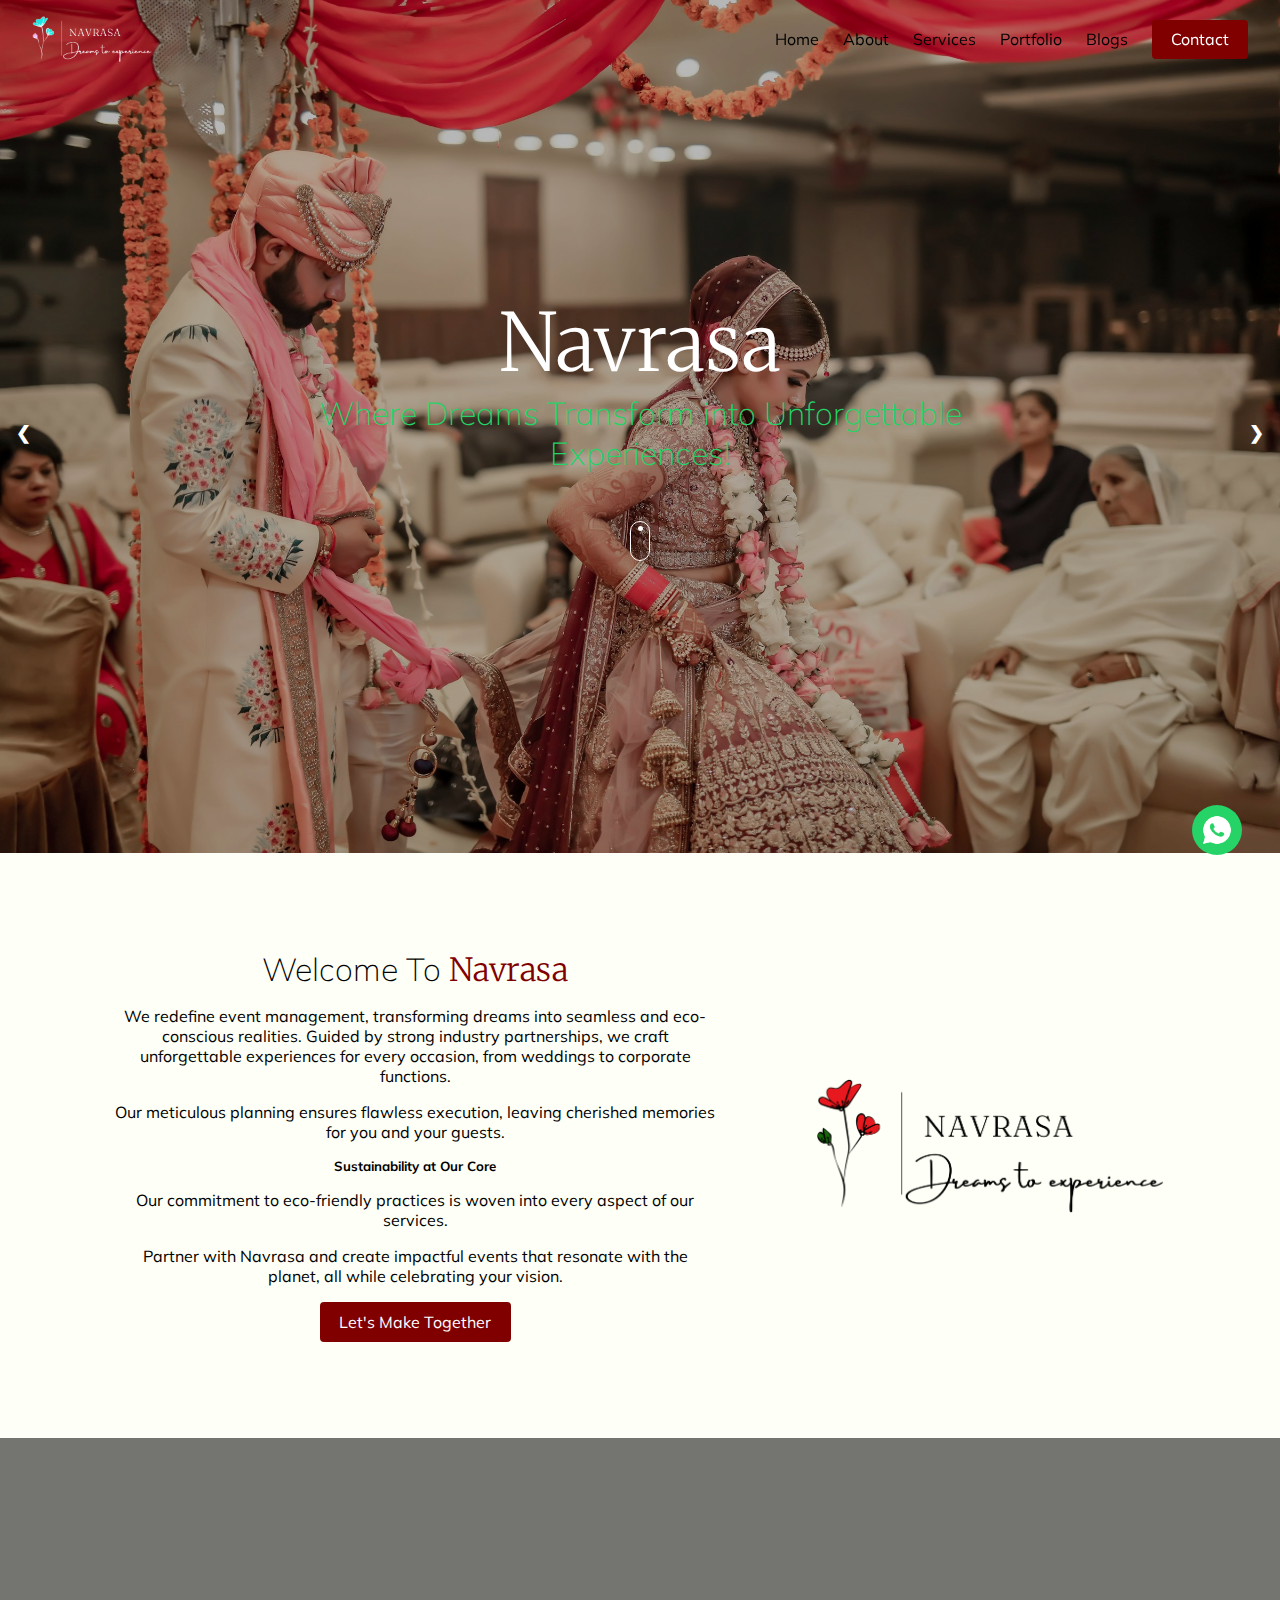
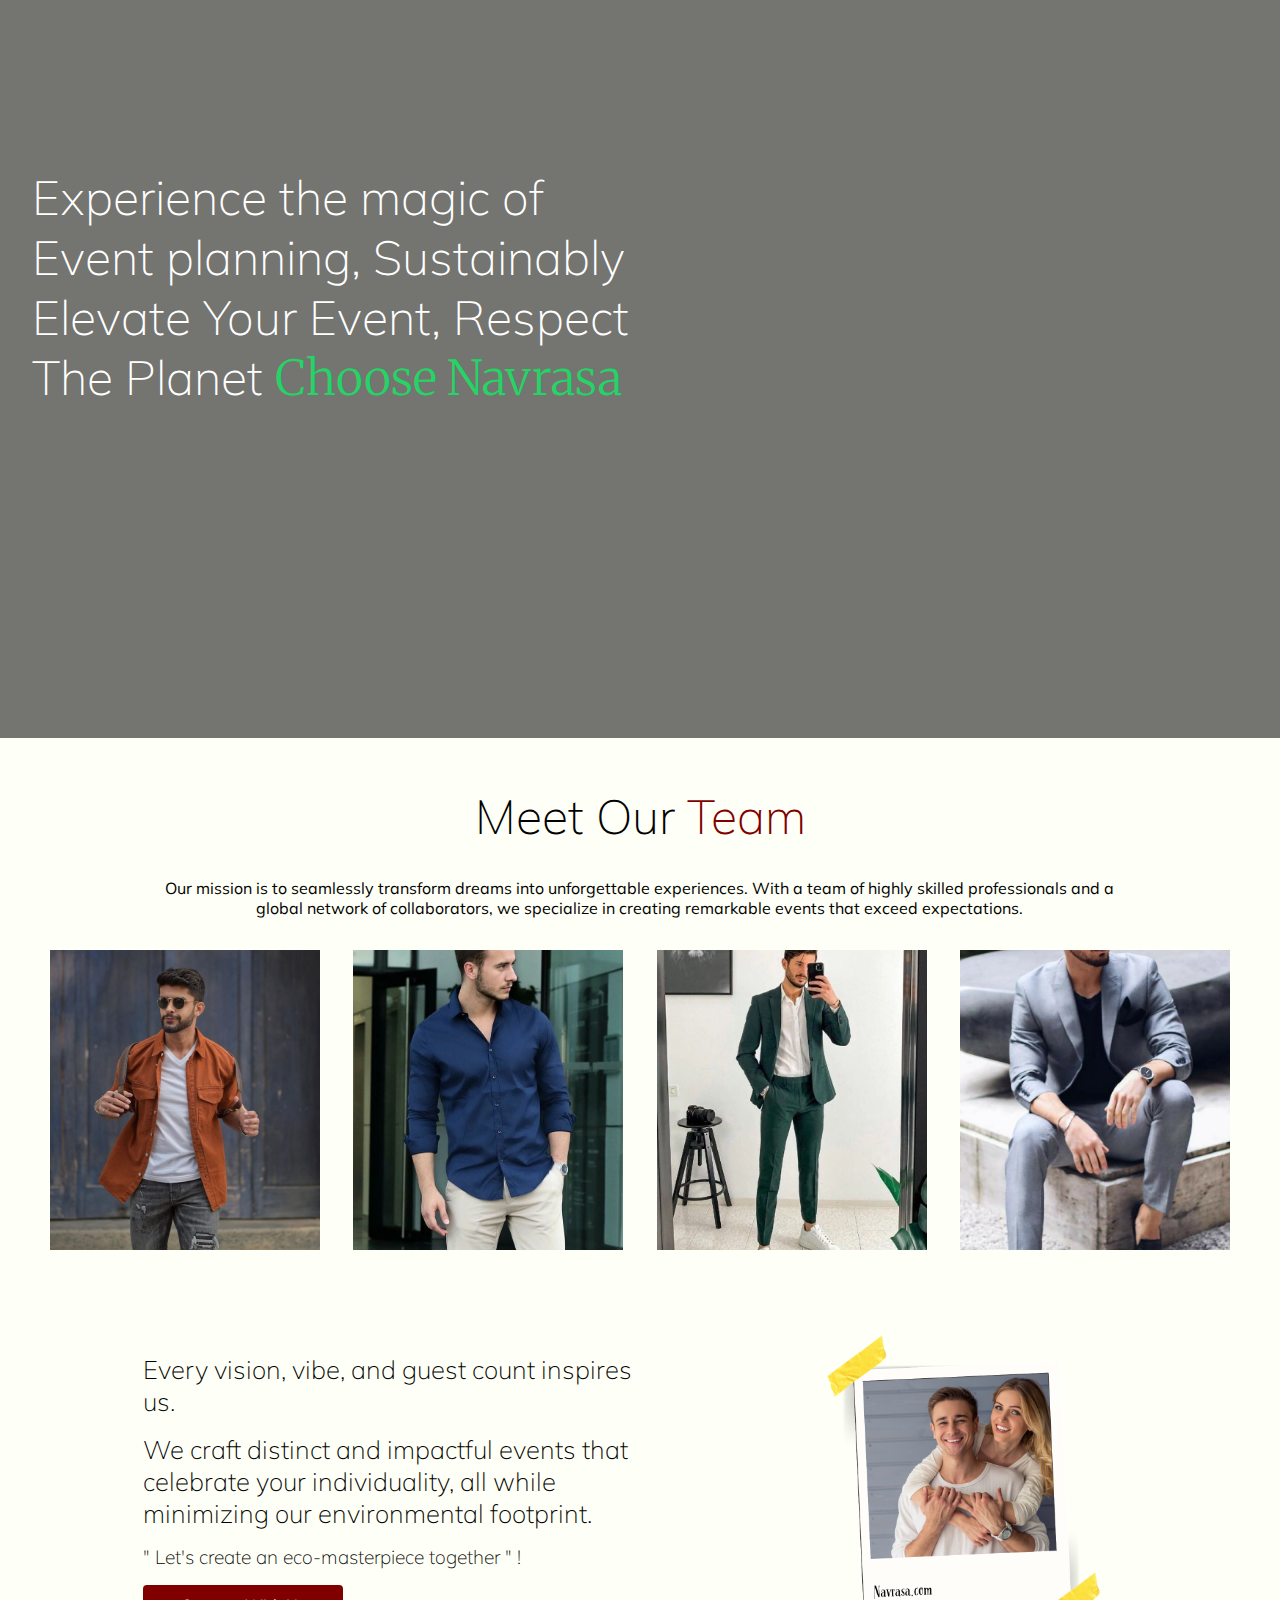
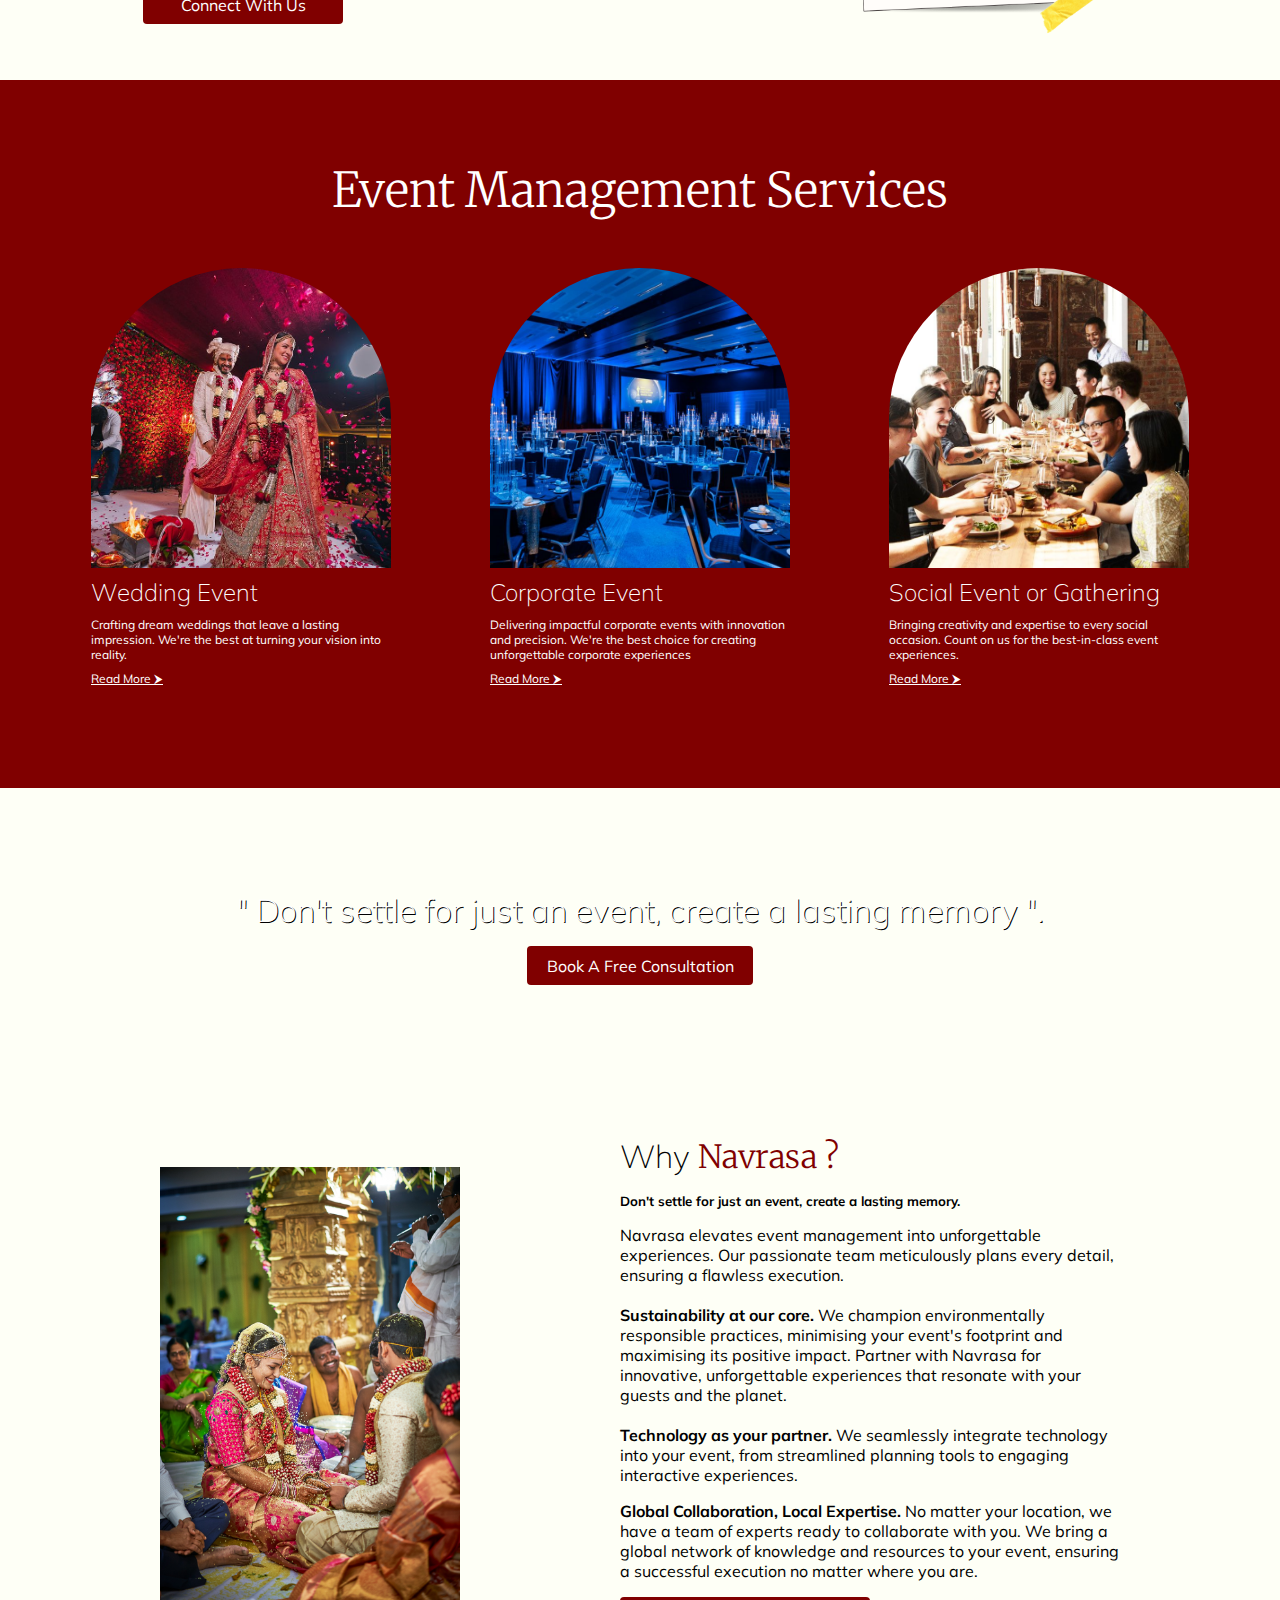
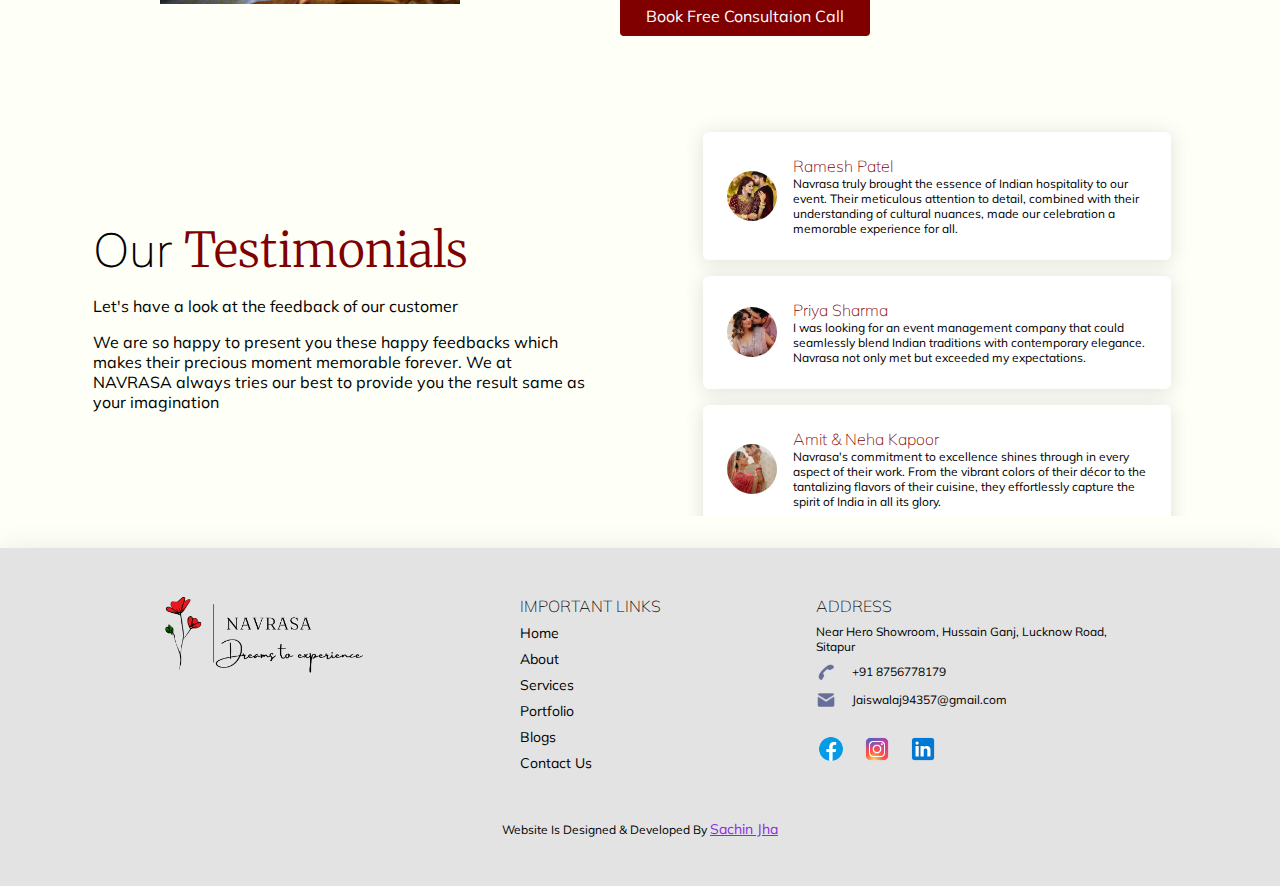
==== commit 59f9f705: "image change" ====
--- a/index.html
+++ b/index.html
@@ -152,17 +152,22 @@
         </div>
       </div>
       <div class="mySlides fade">
-        <img src="./images/aboutLandingBg.jpg" style="width:100%">
+        <img src="./images/slide1.jpg" style="width:100%">
         <!-- <div class="text">Caption Text</div> -->
       </div>
       
       <div class="mySlides fade">
-        <img src="./images/portfolioLandingBg.jpg" style="width:100%">
+        <img src="./images/slide2.jpg" style="width:100%">
         <!-- <div class="text">Caption Two</div> -->
       </div>
       
       <div class="mySlides fade">
-        <img src="./images/couple.jpg" style="width:100%">
+        <img src="./images/slide3.jpg" style="width:100%">
+        <!-- <div class="text">Caption Three</div> -->
+      </div>
+
+      <div class="mySlides fade">
+        <img src="./images/slide4.jpg" style="width:100%">
         <!-- <div class="text">Caption Three</div> -->
       </div>
       
@@ -346,7 +351,7 @@
 
     <div class="eight-section">
       <div class="eight-section-left">
-        <img src="./images/dummy1.jpg" alt="" />
+        <img src="./images/whyNavarasa.jpg" alt="" />
       </div>
       <div class="eight-section-right">
         <h3>Why <span>Navrasa ?</span></h3>
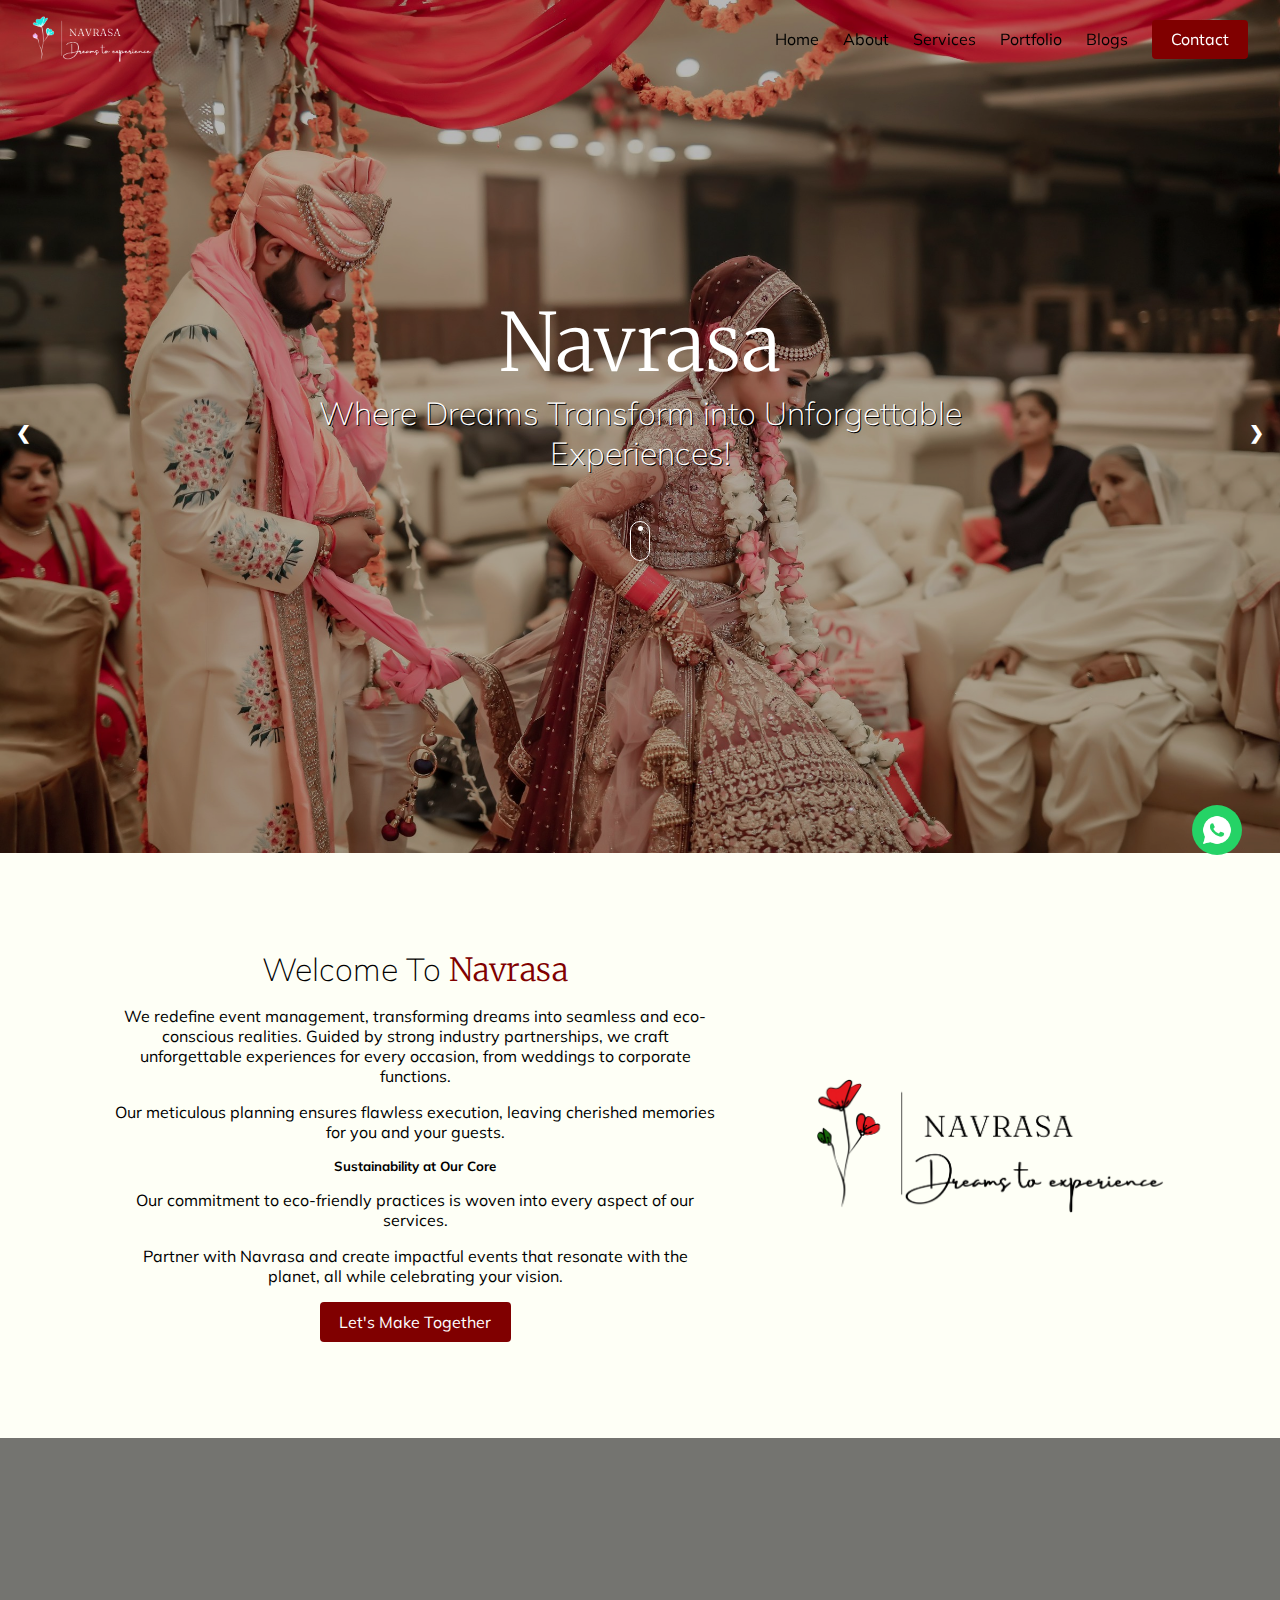
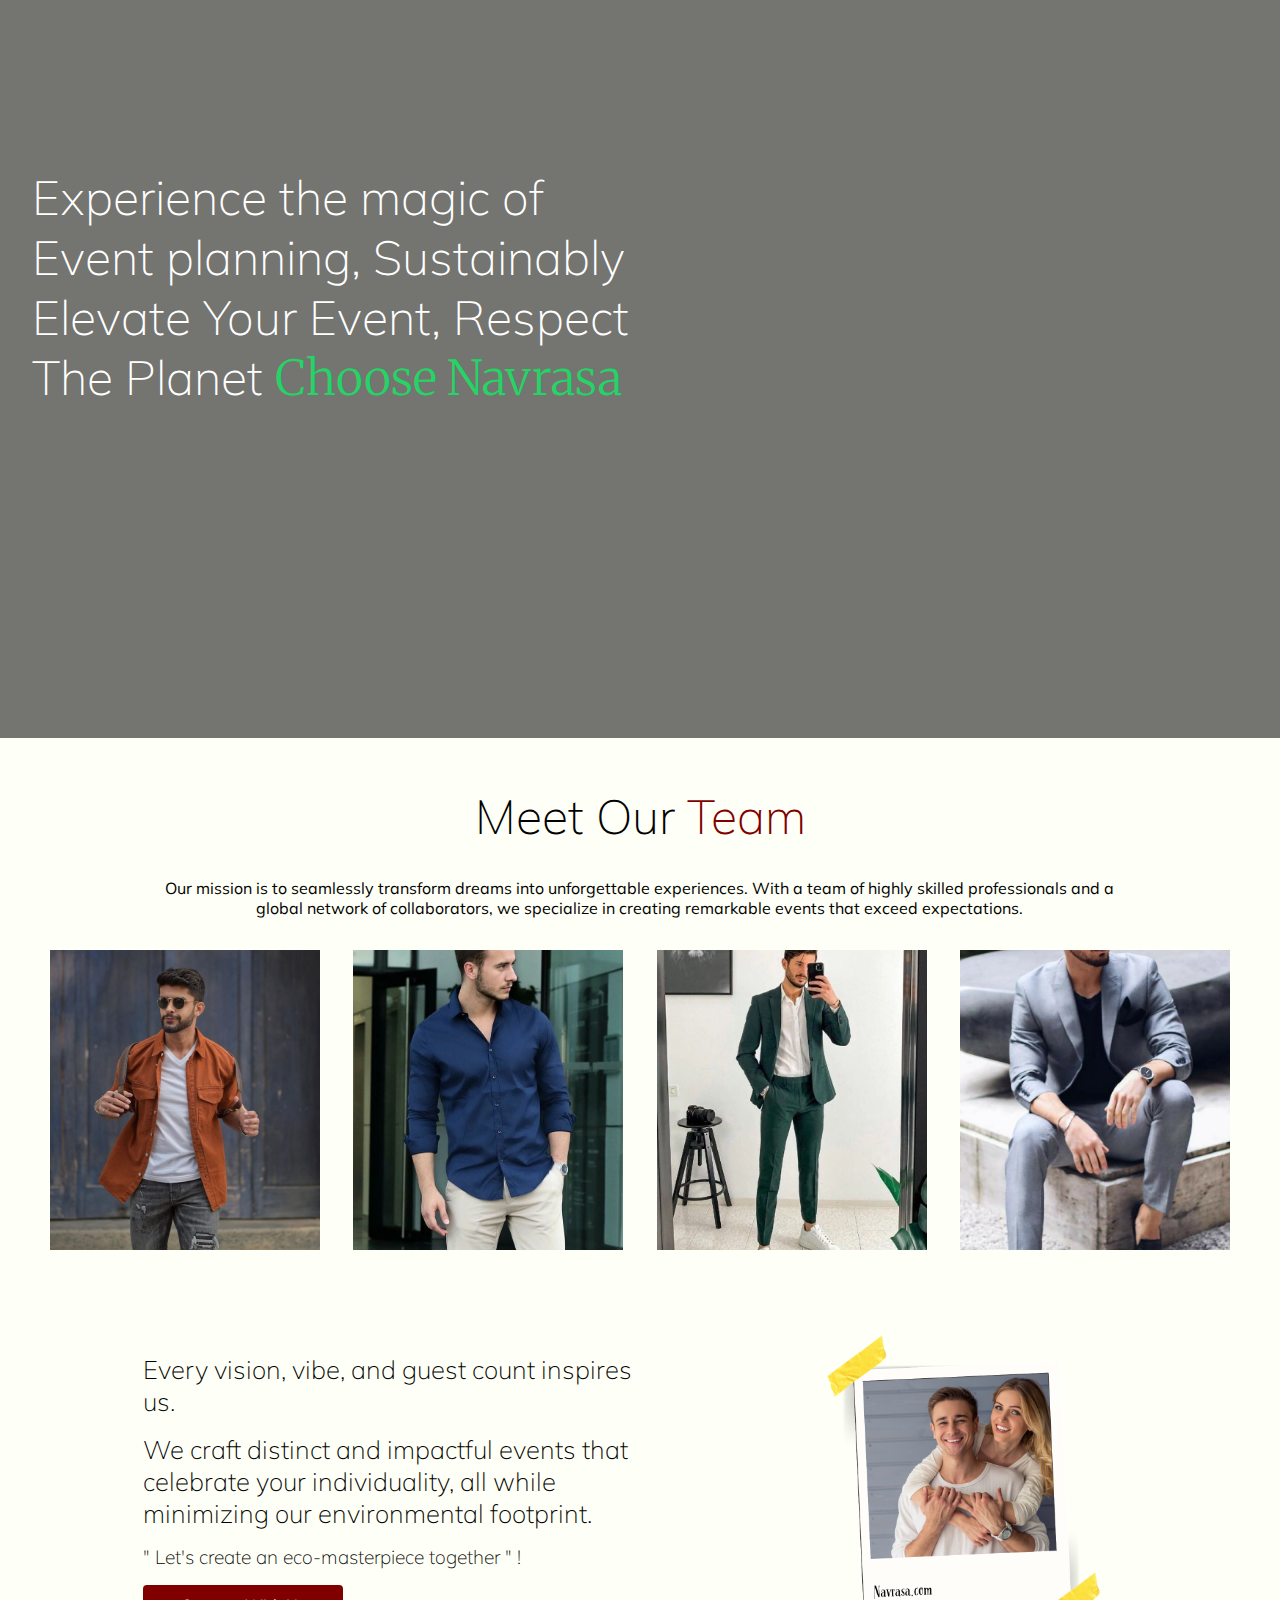
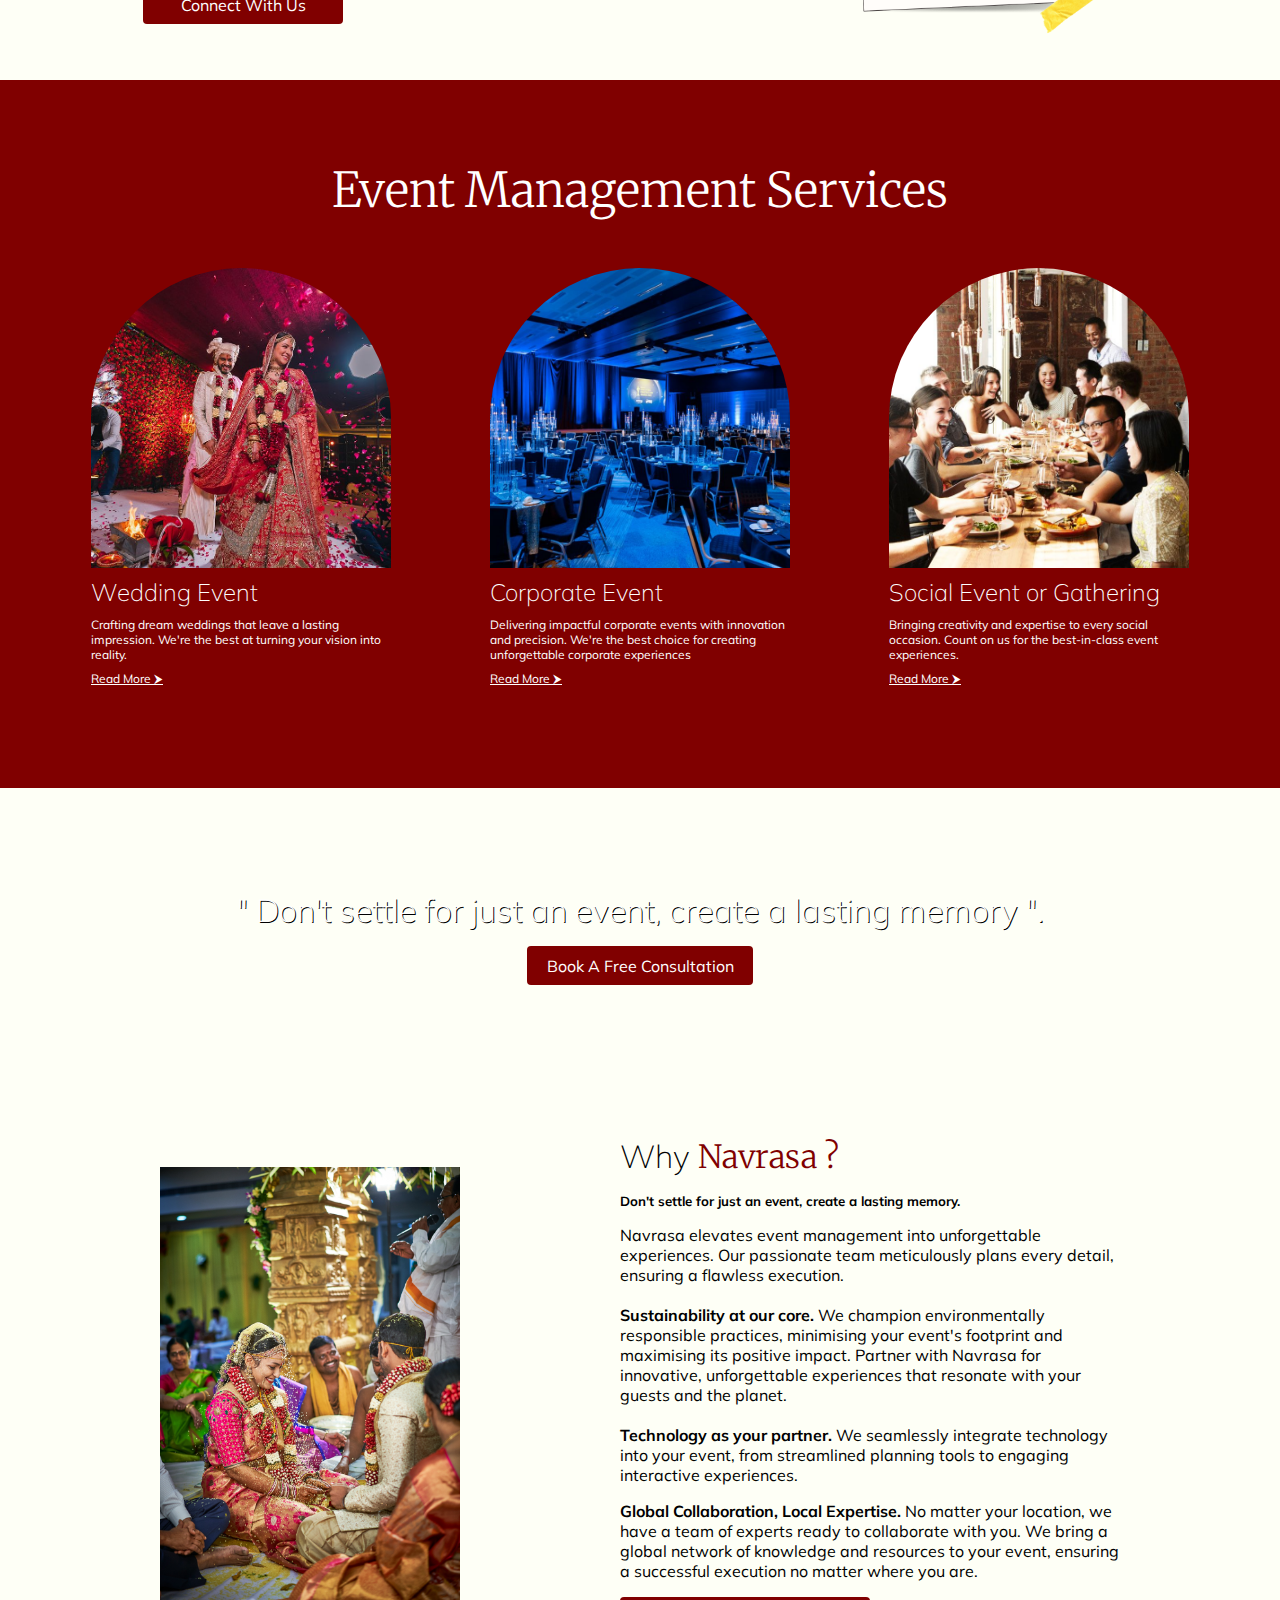
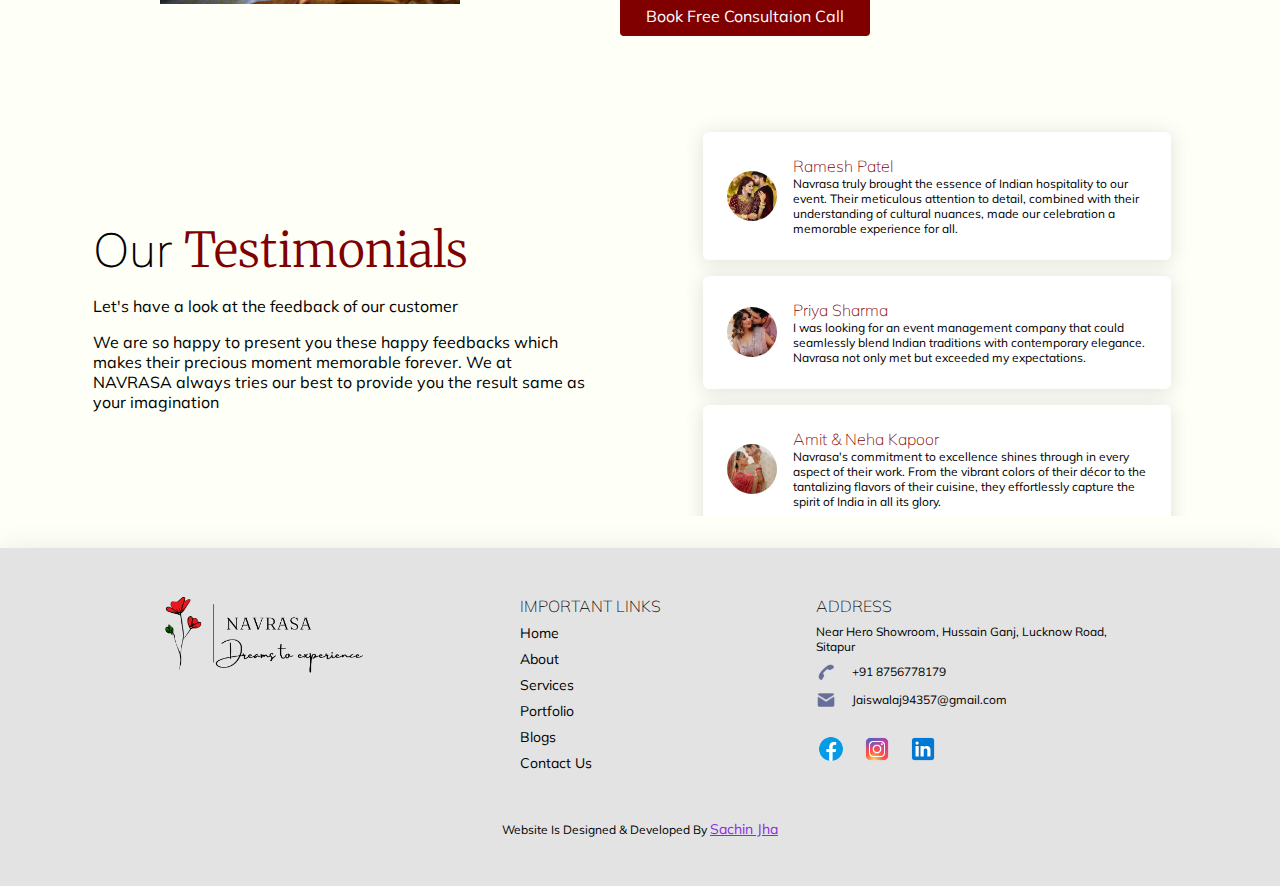
==== commit c5b4290e: "minor bug fix" ====
--- a/index.html
+++ b/index.html
@@ -93,7 +93,9 @@
         font-size: 5rem;
       }
       .overlayer h3{
-        color: var(--golden);
+        /* color: var(--golden); */
+        color: white;
+        text-shadow: 1px 1px black;
         max-width: 700px;
       }
       
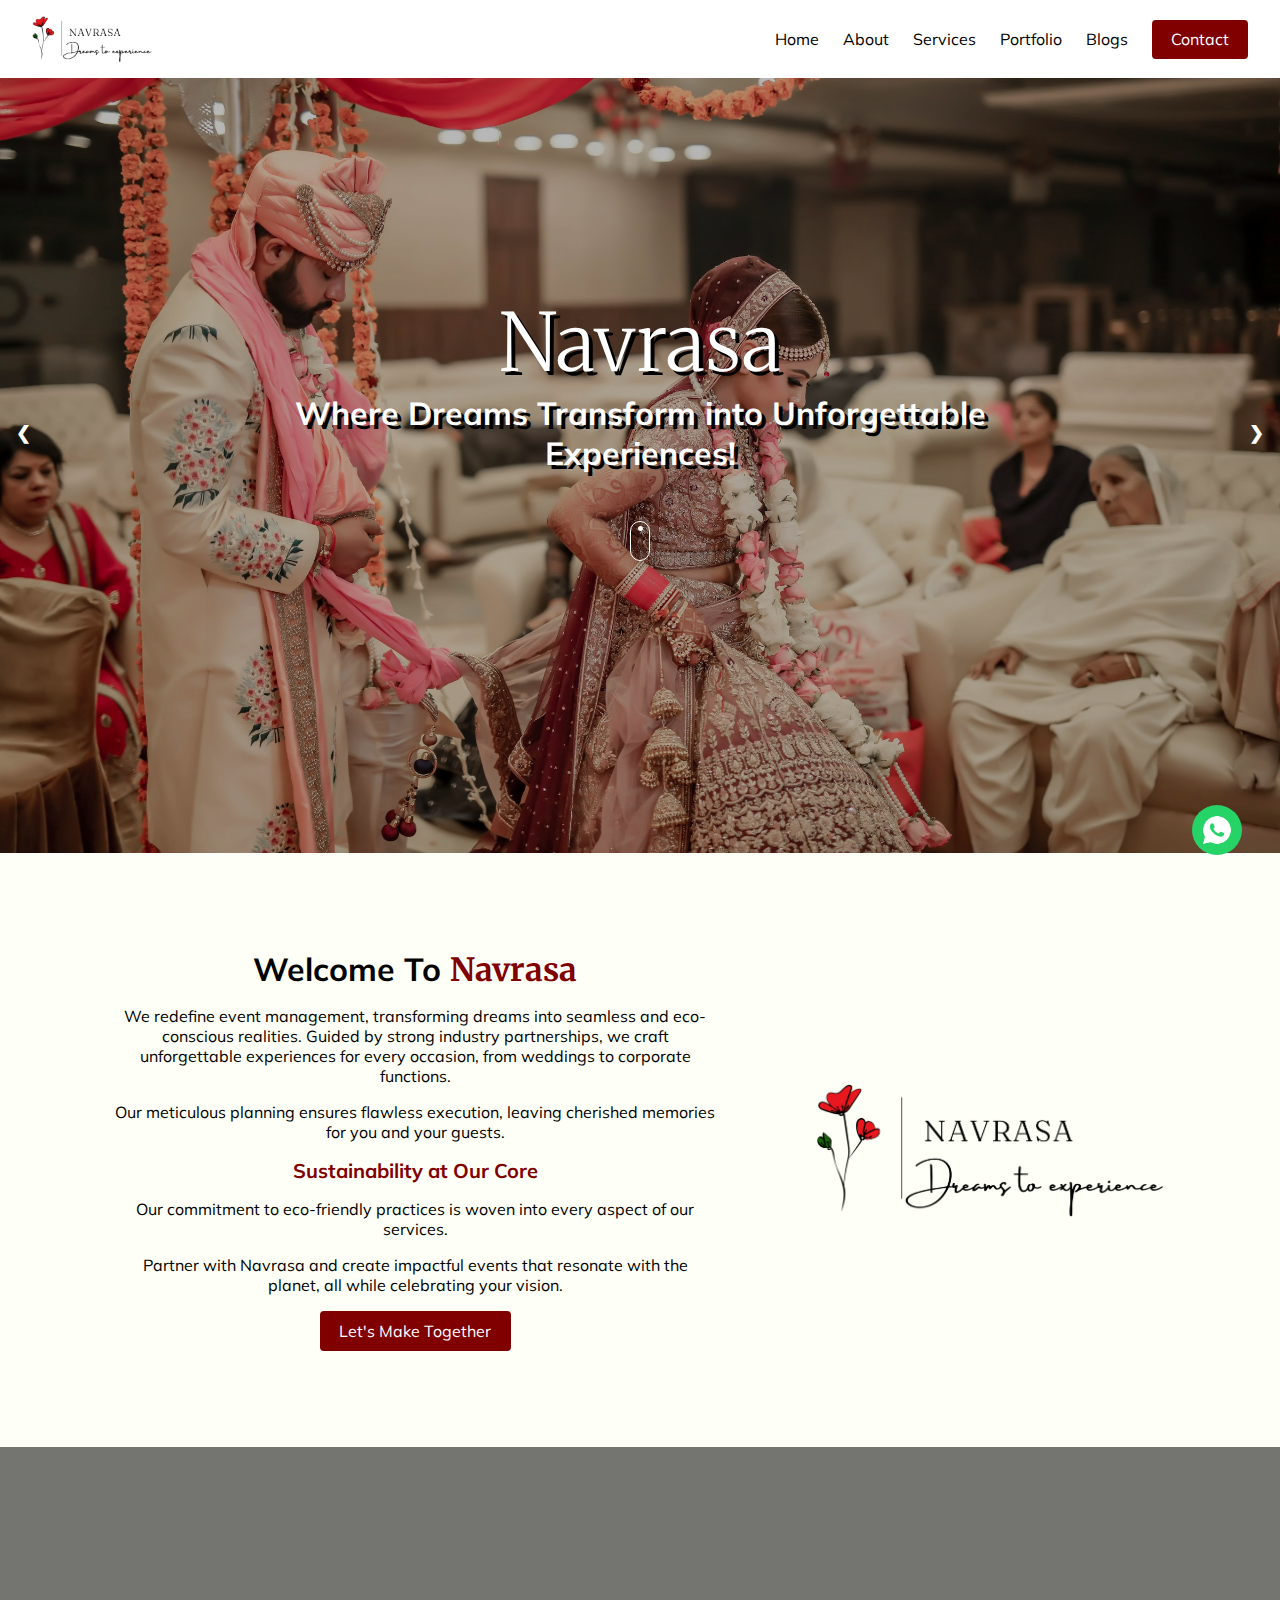
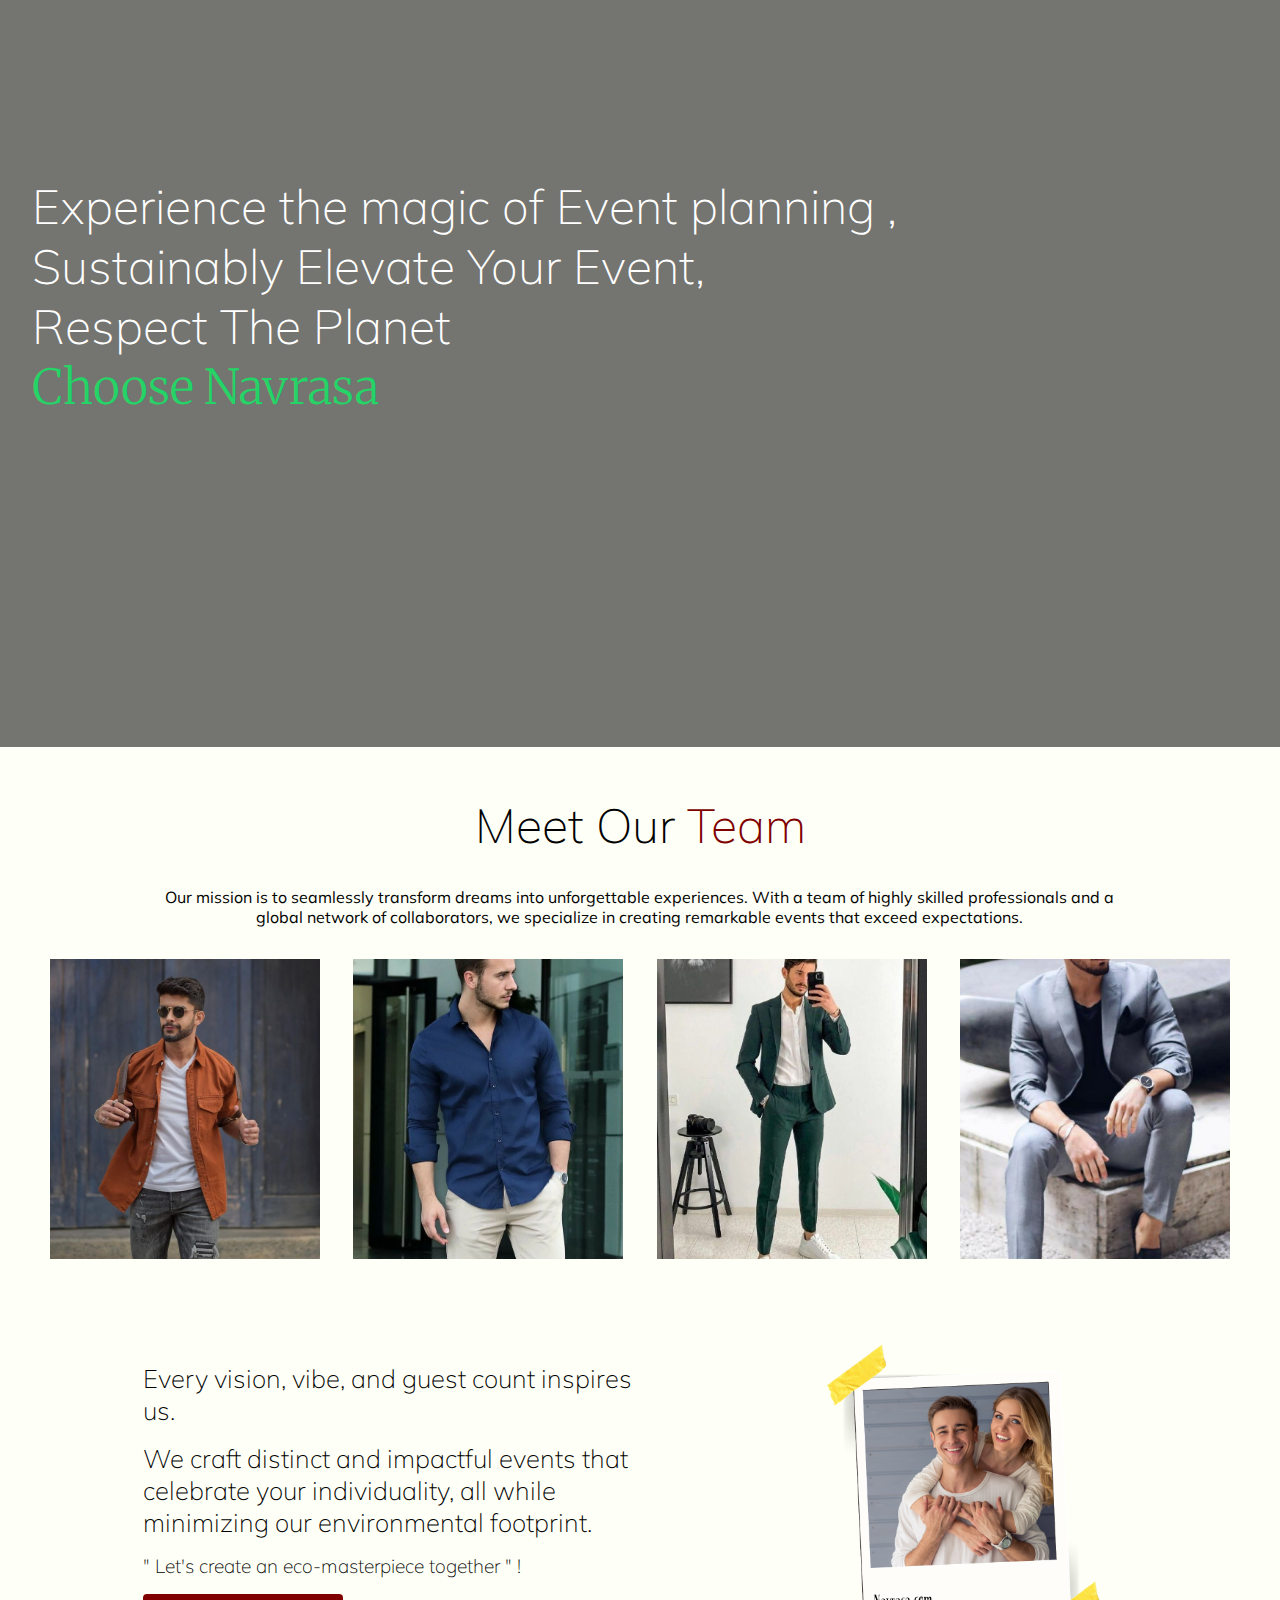
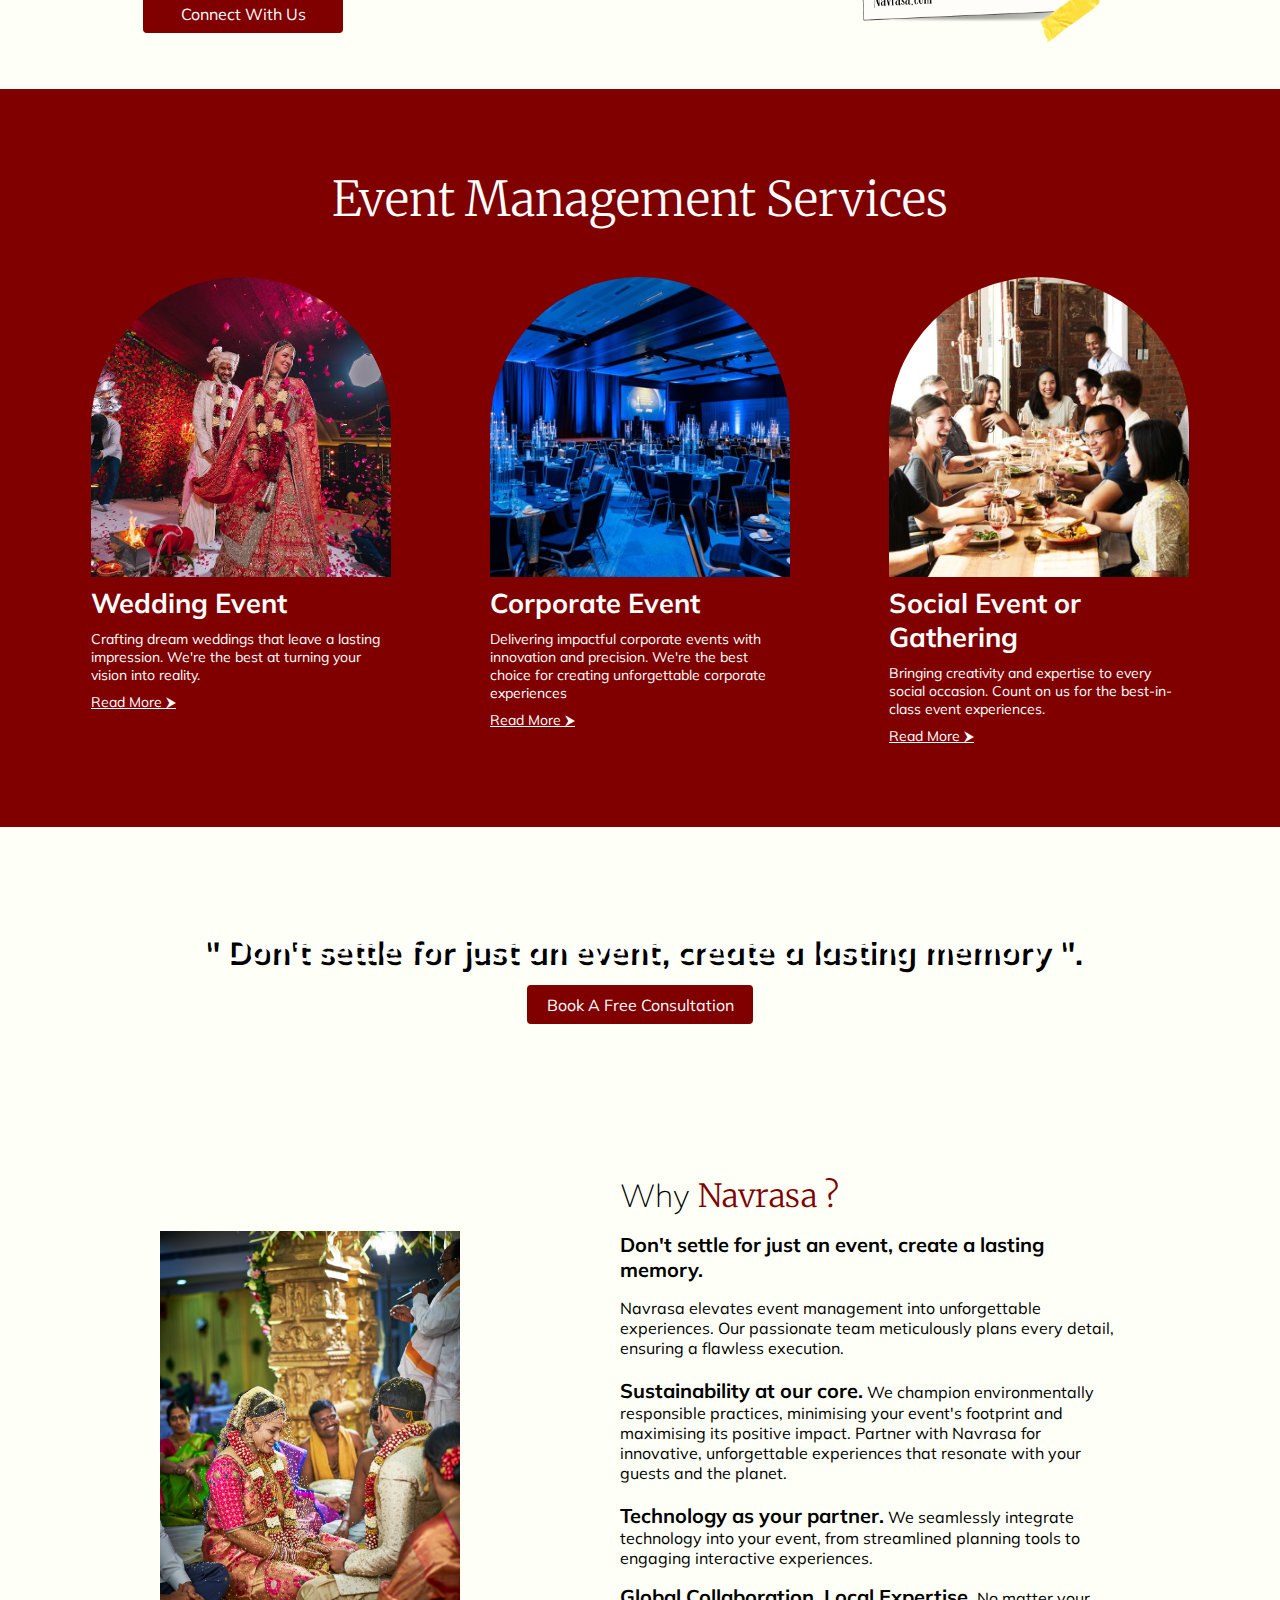
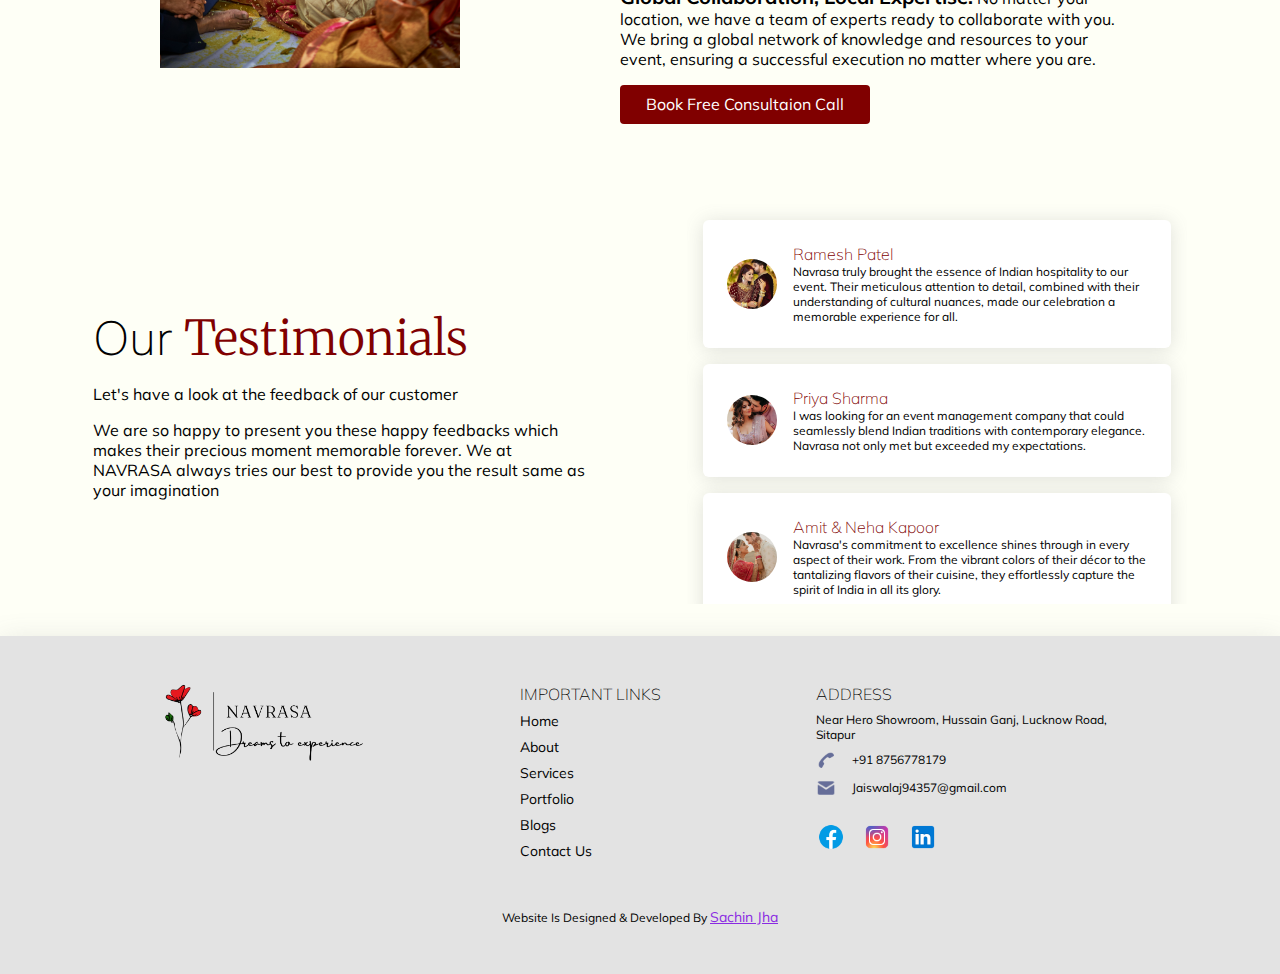
==== commit ab9d59c7: "changes" ====
--- a/index.html
+++ b/index.html
@@ -91,12 +91,14 @@
         font-family: var(--cursive);
         /* color: var(--darkGolden); */
         font-size: 5rem;
+        text-shadow: 4px 4px black;
       }
       .overlayer h3{
         /* color: var(--golden); */
         color: white;
-        text-shadow: 1px 1px black;
+        text-shadow: 4px 4px black;
         max-width: 700px;
+        font-weight: bold;
       }
       
       /* On smaller screens, decrease text size */
@@ -200,7 +202,7 @@
             Our meticulous planning ensures flawless execution, leaving
             cherished memories for you and your guests.
           </p>
-          <h5>Sustainability at Our Core</h5>
+          <h4>Sustainability at Our Core</h4>
           <p>
             Our commitment to eco-friendly practices is woven into every aspect
             of our services.
@@ -219,10 +221,10 @@
     </div>
 
     <div class="third-section">
-      <h2>Experience the magic of</h2>
-      <h2>Event planning, Sustainably</h2>
-      <h2>Elevate Your Event, Respect</h2>
-      <h2>The Planet <span>Choose Navrasa</span></h2>
+      <h2>Experience the magic of Event planning ,</h2>
+      <h2>Sustainably Elevate Your Event,</h2>
+      <h2>Respect The Planet </h2>
+      <h2><span>Choose Navrasa</span></h2>
     </div>
 
     <div class="team-section">
@@ -357,7 +359,7 @@
       </div>
       <div class="eight-section-right">
         <h3>Why <span>Navrasa ?</span></h3>
-        <h5>Don't settle for just an event, create a lasting memory.</h5>
+        <h4>Don't settle for just an event, create a lasting memory.</h4>
         <p>
           Navrasa elevates event management into unforgettable experiences. Our
           passionate team meticulously plans every detail, ensuring a flawless
@@ -583,7 +585,7 @@
         if (window.scrollY >= 50) {
           navbar.style.backgroundColor = "white";
         } else {
-          navbar.style.backgroundColor = "transparent";
+          navbar.style.backgroundColor = "white";
         }
       });
       
--- a/style.css
+++ b/style.css
@@ -11,6 +11,11 @@
 html{
     font-size: 100%;
     scroll-behavior: smooth;
+}
+@media screen and (min-width:1440px) {
+    html{
+        font-size: 120%;
+    }
 }
 body{
     width: 100%;
@@ -93,10 +98,11 @@
     z-index: 999;
     transition: 0.6s;
     /* backdrop-filter: blur(8px); */
+    background-color: white;
 }
 .navbar-left img{
     width: 120px;
-    filter: invert(100%);
+    /* filter: invert(100%); */
 }
 .navbar-right{
     display: flex;
@@ -215,6 +221,9 @@
     /* gap: 1rem; */
     align-items: center;
 }
+.second-section-bottom-content h3{
+    font-weight: bold;
+}
 .second-section h3 span{
     color: var(--darkGolden);
     font-family: var(--handwritten);
@@ -243,7 +252,11 @@
     width: 350px;
     /* height: 100%; */
 }
-
+.second-section-bottom-content h4{
+    font-weight: bold;
+    font-size: 20px;
+    color: var(--darkGolden);
+}
 /* THIRD SECTION */
 .third-section{
     width: 100%;
@@ -422,7 +435,7 @@
 }
 .sixth-section-top-card{
     width: 300px;
-    height: 440px;
+    height: 470px;
     position: relative;
     border-top-left-radius: 150px;
     border-top-right-radius: 150px;
@@ -437,10 +450,11 @@
     cursor: pointer;
 }
 .sixth-section-top-card h4{
-    font-size: 1.5rem;
+    font-size: 1.7rem;
+    font-weight: bold;
 }
 .sixth-section-top-card p{
-    font-size: 12px;
+    font-size: 14px;
 }
 .read-more{
     transition: 0.6s;
@@ -486,7 +500,8 @@
 .seventh-section h3{
     color: white;
     /* font-weight: bold; */
-    text-shadow: 1px 1px black;
+    text-shadow: 4px 4px black;
+    font-weight: bolder;
 }
 /* .seventh-section h3 span{
     color: var(--darkGolden);
@@ -517,8 +532,12 @@
 }
 .eight-section-right p span{
     font-weight: bold;
-}
-
+    font-size: 20px;
+}
+.eight-section h4{
+    font-weight: bold;
+    font-size: 20px;
+}
 /* TESTIMONIAL SECTION */
 .testimonial-section{
     padding: 2rem 2rem;
@@ -597,16 +616,16 @@
     flex-direction: column;
     gap: 1rem;
     background-color: white;
-    height: 50px;
+    height: 60px;
     overflow: hidden;
     transition: 0.6s;
     border-radius: 4px;
 }
 .faq-section .grid-card:hover{
-    height:120px;
+    height:170px;
 }
 .faq-section .grid-card p{
-    font-size: 12px;
+    font-size: 16px;
 }
 .faq-section .grid-card h4{
     color: var(--darkGolden);
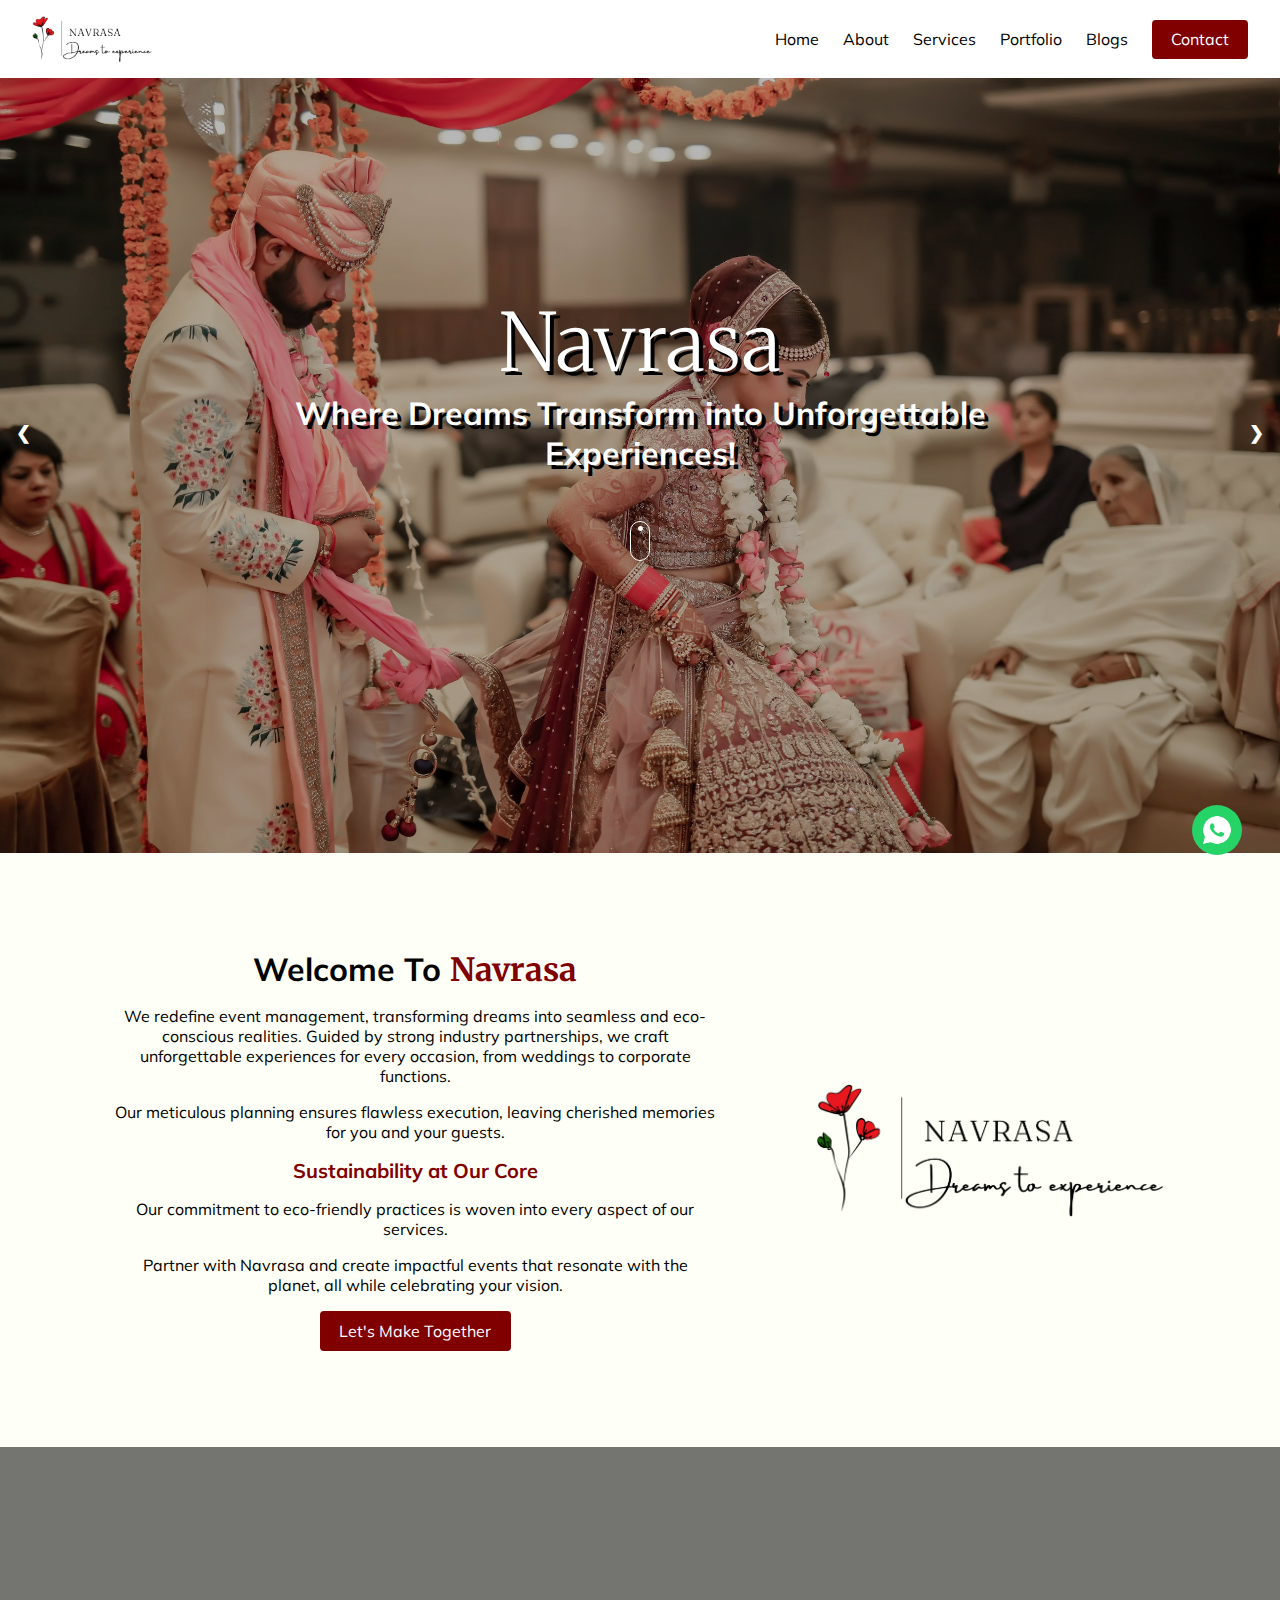
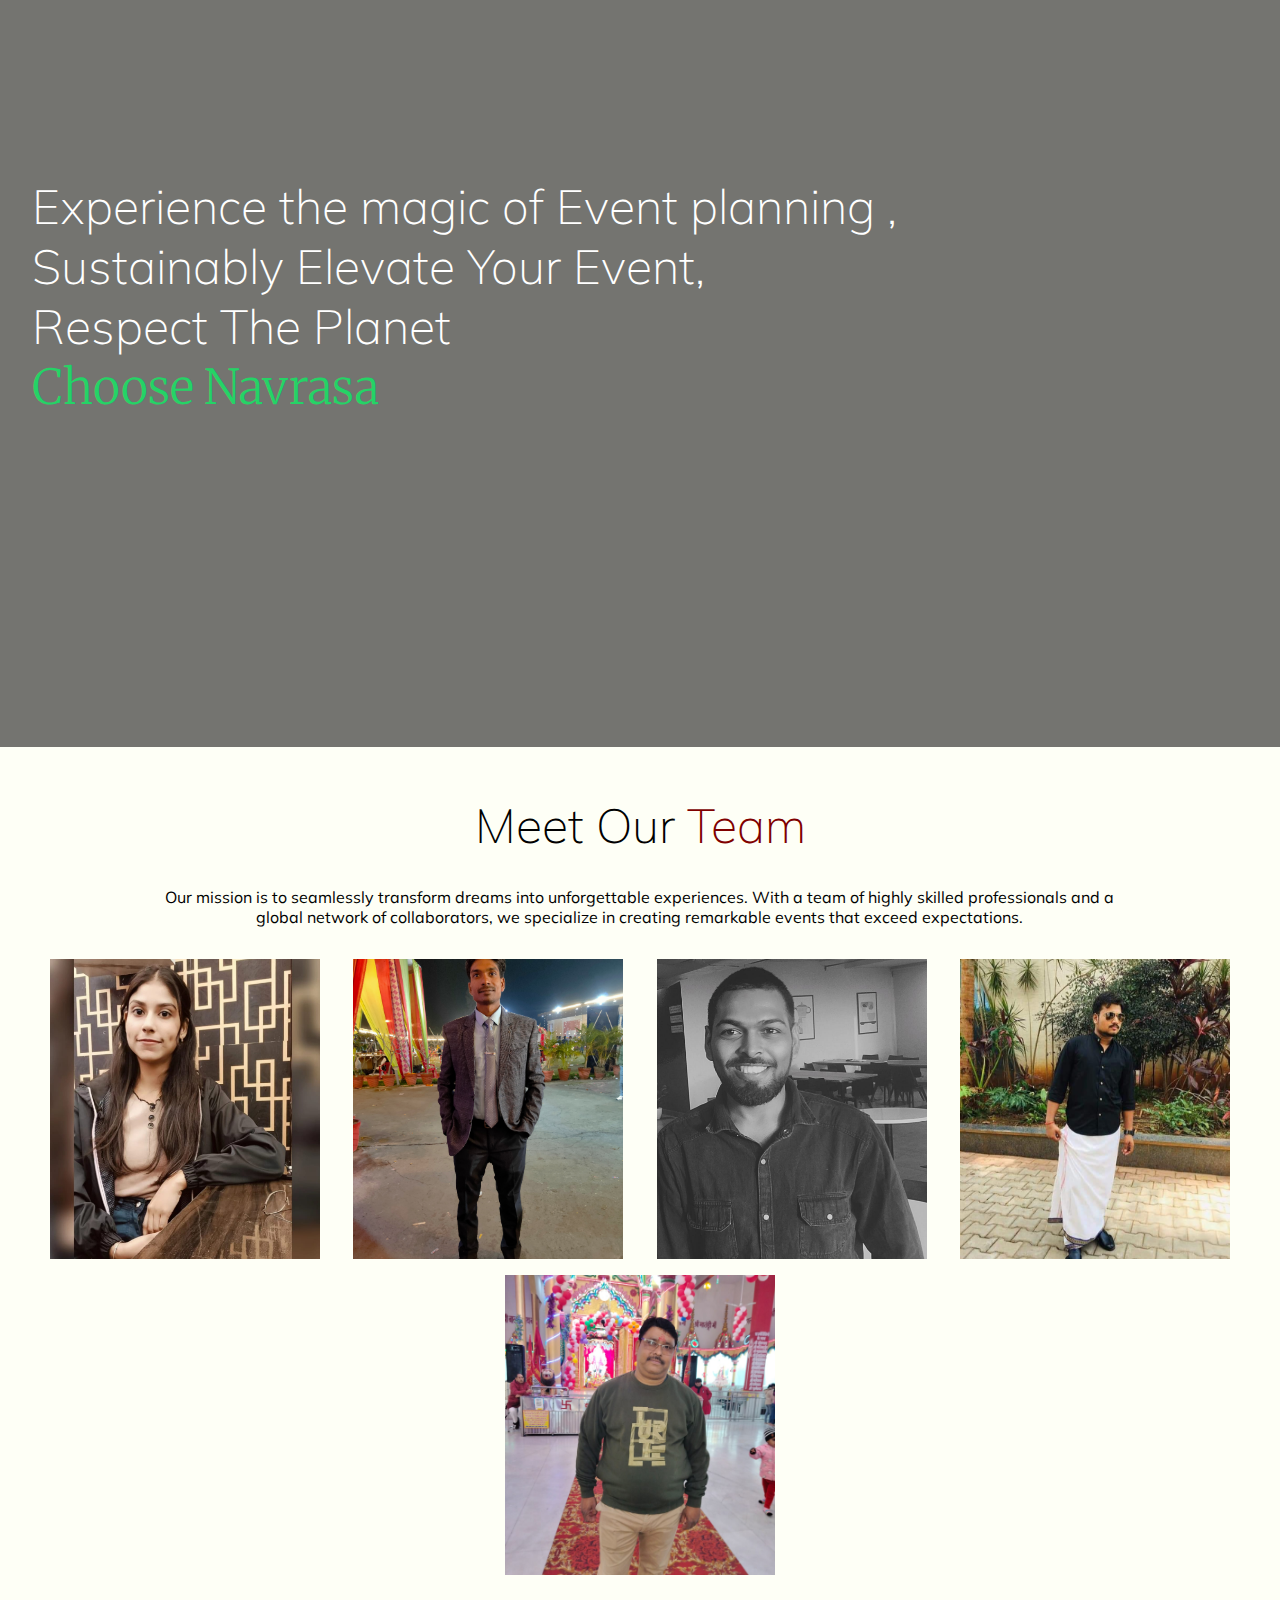
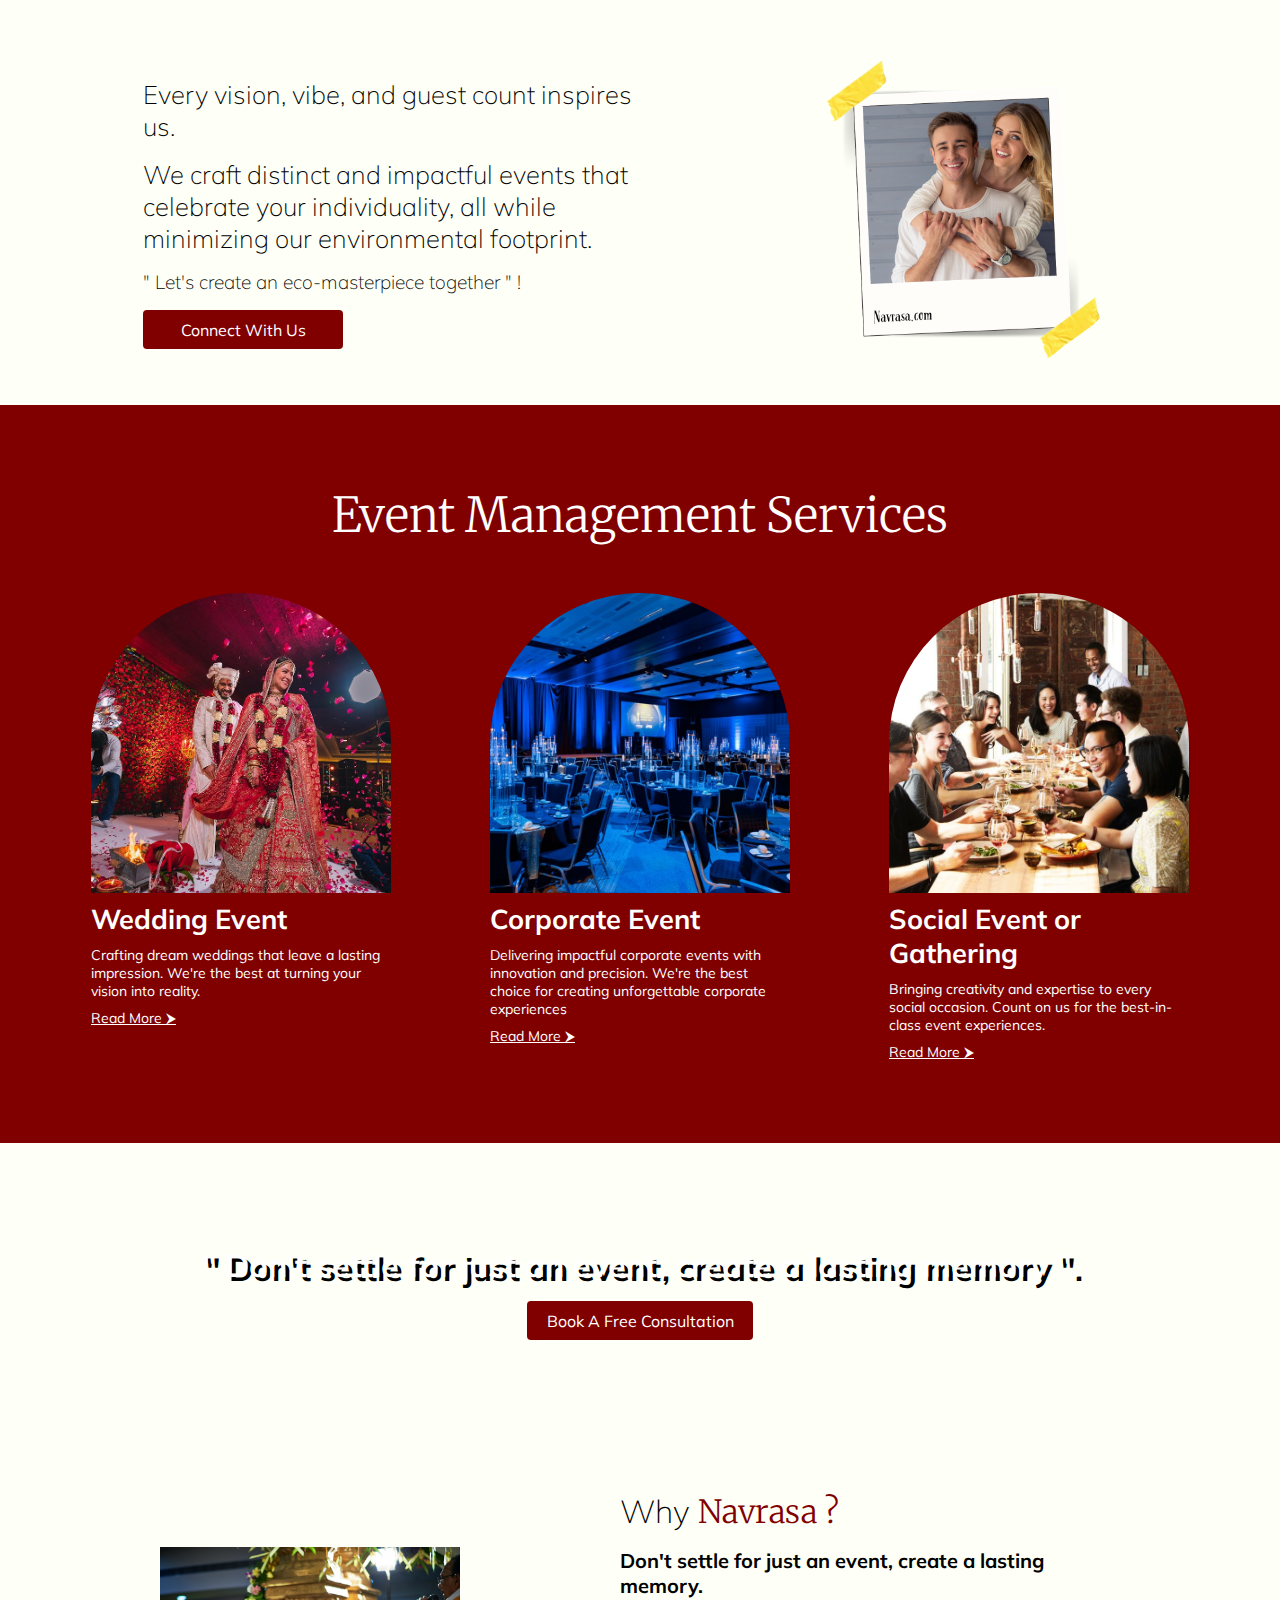
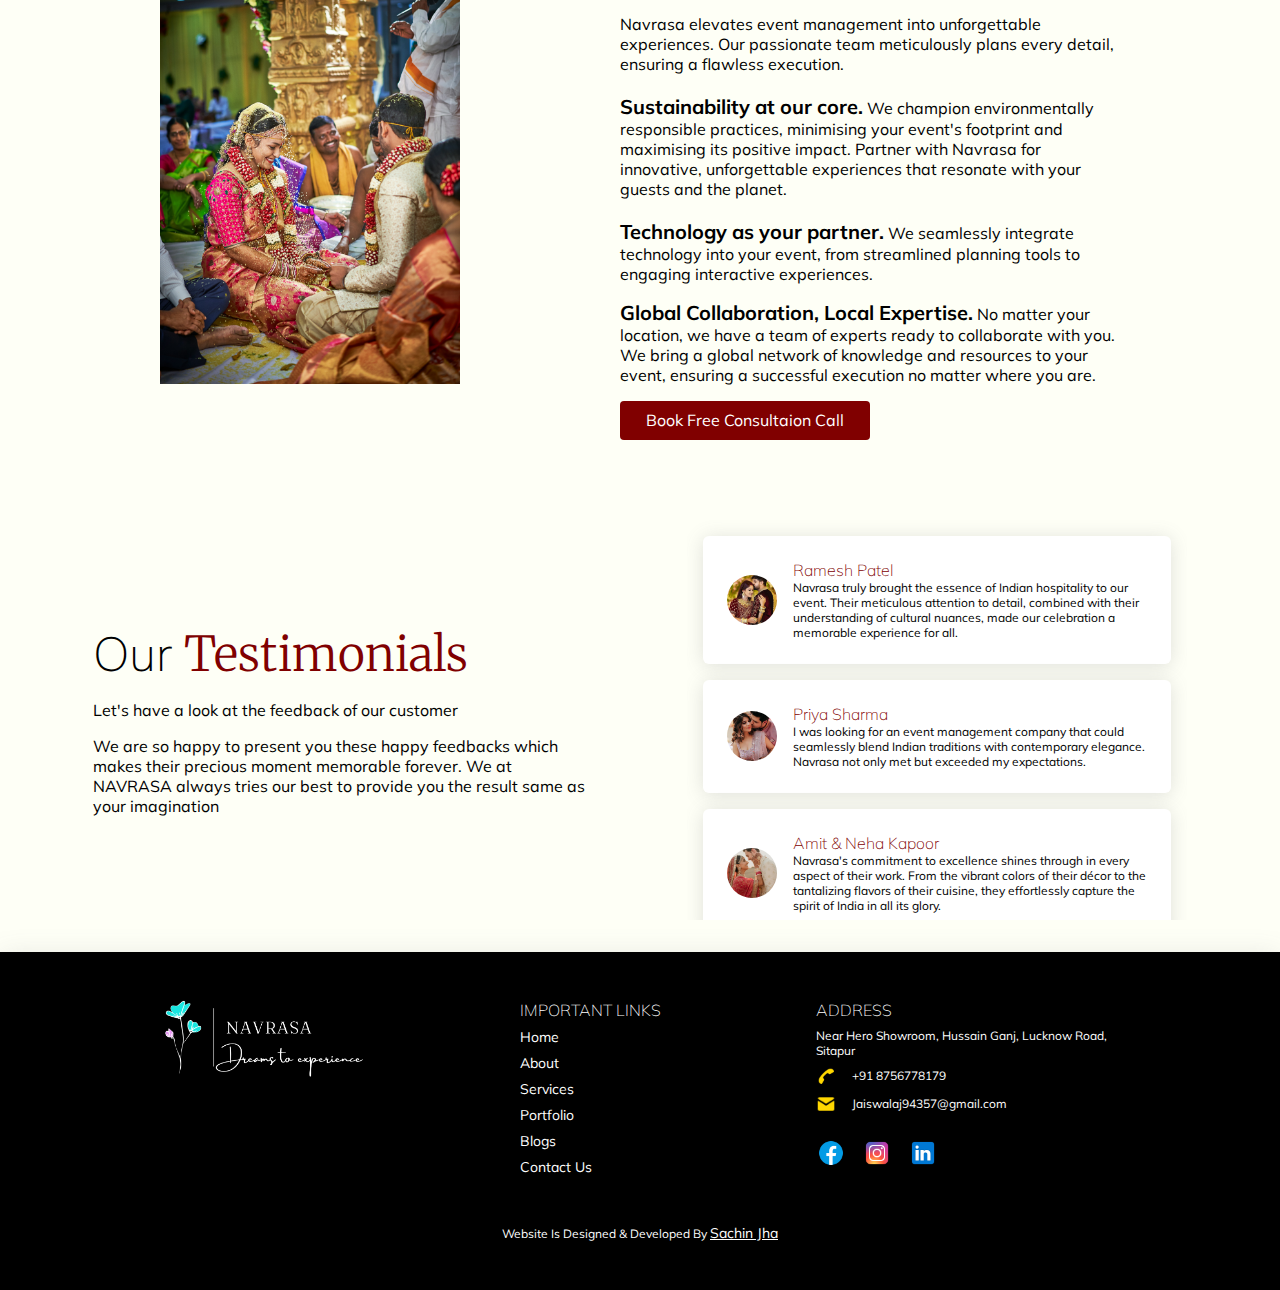
==== commit f60a73b3: "most of the website completed" ====
--- a/index.html
+++ b/index.html
@@ -237,31 +237,38 @@
       </p>
       <div class="team-section-middle">
         <div class="team-card">
-          <img src="./images/member1.jpg" alt="" />
+          <img src="./images/Arushi .jpg" alt="" />
           <div class="team-card-overlay">
-            <h4>Memeber Name</h4>
-            <p>Designation of the person</p>
+            <h4>Arushi</h4>
+            <p>NAVRASA</p>
           </div>
         </div>
         <div class="team-card">
-          <img src="./images/member2.jpg" alt="" />
+          <img src="./images/AYush Navrasa.jpg" alt="" />
           <div class="team-card-overlay">
-            <h4>Memeber Name</h4>
-            <p>Designation of the person</p>
+            <h4>Ayush</h4>
+            <p>NAVRASA</p>
           </div>
         </div>
         <div class="team-card">
-          <img src="./images/member3.jpg" alt="" />
+          <img src="./images/Manav Gunda.jpg" alt="" />
           <div class="team-card-overlay">
-            <h4>Memeber Name</h4>
-            <p>Designation of the person</p>
+            <h4>Manav</h4>
+            <p>NAVRASA</p>
           </div>
         </div>
         <div class="team-card">
-          <img src="./images/member4.jpg" alt="" />
+          <img src="./images/Subham.jpg" alt="" />
           <div class="team-card-overlay">
-            <h4>Memeber Name</h4>
-            <p>Designation of the person</p>
+            <h4>Subham</h4>
+            <p>NAVRASA</p>
+          </div>
+        </div>
+        <div class="team-card">
+          <img src="./images/Sushil catering Head.jpg" alt="" />
+          <div class="team-card-overlay">
+            <h4>Sushil</h4>
+            <p>CATERING HEAD</p>
           </div>
         </div>
       </div>
--- a/style.css
+++ b/style.css
@@ -630,14 +630,22 @@
 .faq-section .grid-card h4{
     color: var(--darkGolden);
 }
+
+
+
 /* FOOTER SECTION */
 #footer{
     padding: 3rem 2rem;
     box-shadow: rgba(100, 100, 111, 0.2) 0px 7px 29px 0px;
-    background-color: rgb(227, 227, 227);
+    /* background-color: rgb(227, 227, 227); */
+    background-color: black;
+    color: white;
     display: flex;
     flex-direction: column;
     gap: 3rem;
+}
+#footer a{
+    color: white;
 }
 .footer-top{
     width: 100%;
@@ -654,12 +662,13 @@
 }
 #footerColumn1 img{
     width: 200px;
+    filter: invert(100%);
 }
 #footerColumn2 a{
     font-size: 14px;
 }
 #footerColumn2 a:hover{
-    color: var(--darkGolden);
+    color: var(--golden);
 }
 #footerColumn3 p{
     font-size: 12px;
@@ -670,7 +679,7 @@
     gap: 1rem;
 }
 .basic-row img{
-    filter: invert(60%);
+    /* filter: invert(60%); */
     width: 20px;
 }
 .basic-row .social-icon{
@@ -683,9 +692,10 @@
     font-size: 12px;
 }
 .footer-bottom a{
-    color: blueviolet;
+    /* color: red; */
     font-size: 14px;
     text-decoration: underline;
+    color: #25d366;
 }
 
 
